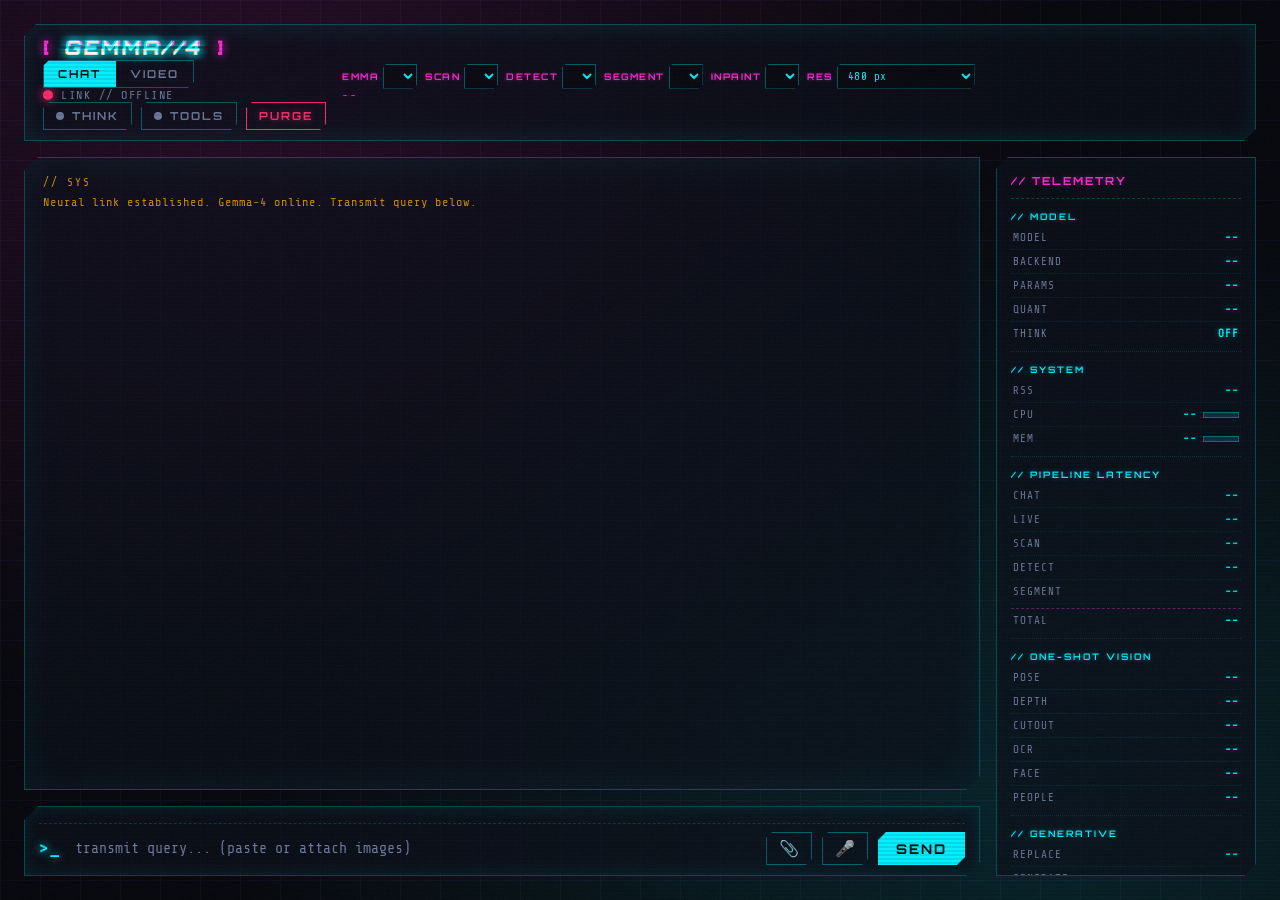
==== static/index.html @ b4056ee1 "Promote MASKS toggle to SEGMENT in the top live-pipelines row Rename MASKS -> SEGMENT (clearer: it r" ====
<!doctype html>
<html lang="en">
  <head>
    <meta charset="utf-8" />
    <meta name="viewport" content="width=device-width,initial-scale=1" />
    <title>GEMMA//4 — NEURAL LINK</title>
    <link rel="preconnect" href="https://fonts.googleapis.com" />
    <link rel="preconnect" href="https://fonts.gstatic.com" crossorigin />
    <link
      href="https://fonts.googleapis.com/css2?family=Share+Tech+Mono&family=Orbitron:wght@500;700;900&display=swap"
      rel="stylesheet"
    />
    <link rel="stylesheet" href="/static/style.css" />
  </head>
  <body>
    <div class="scanlines" aria-hidden="true"></div>
    <div class="noise" aria-hidden="true"></div>

    <main class="frame">
      <header class="bar">
        <div class="bar-line">
          <div class="logo">
            <span class="logo-bracket">[</span>
            <span class="logo-text" data-text="GEMMA//4">GEMMA//4</span>
            <span class="logo-bracket">]</span>
          </div>
          <div class="mode-switch" role="tablist" aria-label="mode">
            <button type="button" class="mode-btn" data-mode="chat" aria-pressed="true">CHAT</button>
            <button type="button" class="mode-btn" data-mode="video" aria-pressed="false">VIDEO</button>
          </div>
          <div class="bar-spacer"></div>
          <div class="status">
            <span class="dot"></span>
            <span id="status-text">LINK // IDLE</span>
          </div>
          <button type="button" id="think-toggle" class="toggle" aria-pressed="false" title="Toggle deep reasoning">
            <span class="toggle-dot"></span><span>THINK</span>
          </button>
          <button type="button" id="tools-toggle" class="toggle" aria-pressed="false" title="Allow Gemma to request shell commands (you approve each one)">
            <span class="toggle-dot"></span><span>TOOLS</span>
          </button>
          <button type="button" id="clear" class="clear" title="Purge / clear feed">PURGE</button>
        </div>
        <div class="bar-line bar-line-selects">
          <div class="model-selects">
            <label class="model-select">
              <span>EMMA</span>
              <select id="select-emma"></select>
            </label>
            <label class="model-select">
              <span>SCAN</span>
              <select id="select-scan"></select>
            </label>
            <label class="model-select">
              <span>DETECT</span>
              <select id="select-detector"></select>
            </label>
            <label class="model-select">
              <span>SEGMENT</span>
              <select id="select-segmenter"></select>
            </label>
            <label class="model-select">
              <span>INPAINT</span>
              <select id="select-inpaint"></select>
            </label>
            <label class="model-select">
              <span>RES</span>
              <select id="select-resolution">
                <option value="320">320 px (fastest)</option>
                <option value="384">384 px</option>
                <option value="480" selected>480 px</option>
                <option value="640">640 px</option>
                <option value="768">768 px (sharp)</option>
              </select>
            </label>
          </div>
          <div class="model" id="model-name">--</div>
        </div>
      </header>

      <section id="log" class="log" aria-live="polite"></section>

      <section id="cam-video-panel" class="cam-video-panel">
        <div class="cam-video-wrap">
          <video id="cam-video" autoplay muted playsinline></video>
          <canvas id="cam-canvas"></canvas>
          <div id="cam-labels" class="cam-labels"></div>
        </div>
      </section>

      <section id="cam-view" class="cam-view">
        <div class="cam-title">// CONTROLS</div>

        <!-- Live per-frame pipelines -->
        <div class="extras-row extras-row-overlays">
          <button type="button" id="cam-live" class="mini-btn toggle-mini" aria-pressed="false" title="Gemma live scene description (appended to the LIVE FEED)">LIVE</button>
          <button type="button" id="track-toggle" class="mini-btn toggle-mini" aria-pressed="false" title="Open-vocab detection from the TRACK input (YOLO-World / Grounding DINO)">TRACK</button>
          <button type="button" id="masks-toggle" class="mini-btn toggle-mini" aria-pressed="false" title="Pixel-perfect masks for TRACK results (slower). Off = bounding boxes only.">SEGMENT</button>
          <button type="button" id="btn-pose" class="mini-btn toggle-mini" aria-pressed="false" title="Live pose skeleton + body fill, stable #ids per person">POSE</button>
          <button type="button" id="btn-face" class="mini-btn toggle-mini" aria-pressed="false" title="Live face mesh + emotion + stable #ids">FACE</button>
          <button type="button" id="btn-people" class="mini-btn toggle-mini" aria-pressed="false" title="Live person outline via MediaPipe Selfie Segmenter (~10ms)">PEOPLE</button>
        </div>

        <!-- One-shot and scan actions -->
        <div class="extras-row">
          <button type="button" id="cam-scan" class="mini-btn" title="Detect objects in current frame with Gemma">SCAN</button>
          <button type="button" id="cam-scan-auto" class="mini-btn toggle-mini" aria-pressed="false" title="Re-scan every N seconds (shares the LIVE interval)">AUTO</button>
          <button type="button" id="btn-depth" class="mini-btn" title="Depth Anything V2 Small — coloured depth map">DEPTH</button>
          <button type="button" id="btn-cutout" class="mini-btn" title="Background removal (U2Net / rembg)">CUTOUT</button>
          <button type="button" id="btn-ocr" class="mini-btn" title="Read text in the frame (EasyOCR)">OCR</button>
        </div>

        <!-- TRACK-specific properties — shown only when TRACK is armed/running -->
        <div class="track-props">
          <div class="cam-title track-props-title">// TRACK SETTINGS</div>
          <div class="track-row">
            <input id="track-input" type="text" placeholder="track: person, cup..." />
          </div>
          <div class="custom-tag-row">
            <input id="custom-tag-input" type="text" placeholder="+ add custom tag (e.g. background)" />
            <button type="button" id="custom-tag-add" class="mini-btn" title="Add custom tag">ADD</button>
          </div>
          <div id="scan-chips" class="scan-chips" hidden></div>
        </div>

        <div class="prompt-row">
          <label for="live-prompt">live prompt</label>
          <textarea id="live-prompt" rows="2" placeholder="Describe the scene in under 15 words."></textarea>
          <button type="button" id="live-prompt-reset" class="tiny-btn" title="Reset to default">↺</button>
        </div>
        <div class="prompt-row">
          <label for="scan-prompt">scan prompt</label>
          <textarea id="scan-prompt" rows="2" placeholder="List up to {max_objects} distinct physical objects..."></textarea>
          <button type="button" id="scan-prompt-reset" class="tiny-btn" title="Reset to default">↺</button>
        </div>
        <div class="replace-row">
          <input id="replace-input" type="text" placeholder='replace selected with... e.g. "a fluffy cat"' />
          <button type="button" id="replace-btn" class="mini-btn" title="Inpaint: replace the masked region with your prompt (SD 1.5 + LCM, ~3-5s)">REPLACE</button>
        </div>
        <div class="replace-row">
          <input id="gen-input" type="text" placeholder='transform whole frame... e.g. "as a cyberpunk painting"' />
          <button type="button" id="gen-btn" class="mini-btn" title="Image-to-image: stylize the full frame with your prompt">GENERATE</button>
        </div>
        <div class="gen-strength-row">
          <label for="gen-strength">strength</label>
          <input id="gen-strength" type="range" min="0.2" max="0.95" step="0.05" value="0.7" />
          <span id="gen-strength-val">0.70</span>
        </div>
        <div class="cam-interval">
          <label for="cam-interval">interval (LIVE + AUTO)</label>
          <input id="cam-interval" type="range" min="2" max="15" step="1" value="4" />
          <span id="cam-interval-val">4s</span>
        </div>
      </section>

      <section id="cam-feed-panel" class="cam-feed-panel">
        <div class="cam-feed-title">// LIVE FEED</div>
        <div id="cam-feed-body" class="cam-feed-body"></div>
      </section>

      <section class="stats" id="stats" aria-label="system stats">
        <div class="stat-group">
          <div class="stat-group-title">// MODEL</div>
          <div class="stat"><span class="k">MODEL</span><span class="v" id="s-model">--</span></div>
          <div class="stat"><span class="k">BACKEND</span><span class="v" id="s-backend">--</span></div>
          <div class="stat"><span class="k">PARAMS</span><span class="v" id="s-params">--</span></div>
          <div class="stat"><span class="k">QUANT</span><span class="v" id="s-quant">--</span></div>
          <div class="stat"><span class="k">THINK</span><span class="v" id="s-think">OFF</span></div>
        </div>
        <div class="stat-group">
          <div class="stat-group-title">// SYSTEM</div>
          <div class="stat"><span class="k">RSS</span><span class="v" id="s-rss">--</span></div>
          <div class="stat"><span class="k">CPU</span>
            <span class="v"><span id="s-cpu">--</span>
              <span class="bar-mini"><i id="s-cpu-bar"></i></span>
            </span>
          </div>
          <div class="stat"><span class="k">MEM</span>
            <span class="v"><span id="s-mem">--</span>
              <span class="bar-mini"><i id="s-mem-bar"></i></span>
            </span>
          </div>
        </div>
        <div class="stat-group">
          <div class="stat-group-title">// PIPELINE LATENCY</div>
          <div class="stat"><span class="k">CHAT</span><span class="v" id="s-last">--</span></div>
          <div class="stat"><span class="k">LIVE</span><span class="v" id="s-live">--</span></div>
          <div class="stat"><span class="k">SCAN</span><span class="v" id="s-scan">--</span></div>
          <div class="stat"><span class="k">DETECT</span><span class="v" id="s-yolo">--</span></div>
          <div class="stat"><span class="k">SEGMENT</span><span class="v" id="s-sam">--</span></div>
          <div class="stat stat-total"><span class="k">TOTAL</span><span class="v" id="s-total">--</span></div>
        </div>
        <div class="stat-group">
          <div class="stat-group-title">// ONE-SHOT VISION</div>
          <div class="stat"><span class="k">POSE</span><span class="v" id="s-op-pose">--</span></div>
          <div class="stat"><span class="k">DEPTH</span><span class="v" id="s-op-depth">--</span></div>
          <div class="stat"><span class="k">CUTOUT</span><span class="v" id="s-op-cutout">--</span></div>
          <div class="stat"><span class="k">OCR</span><span class="v" id="s-op-ocr">--</span></div>
          <div class="stat"><span class="k">FACE</span><span class="v" id="s-op-face">--</span></div>
          <div class="stat"><span class="k">PEOPLE</span><span class="v" id="s-op-people">--</span></div>
        </div>
        <div class="stat-group">
          <div class="stat-group-title">// GENERATIVE</div>
          <div class="stat"><span class="k">REPLACE</span><span class="v" id="s-op-replace">--</span></div>
          <div class="stat"><span class="k">GENERATE</span><span class="v" id="s-op-gen">--</span></div>
        </div>
        <div class="stat-group">
          <div class="stat-group-title">// AUDIO</div>
          <div class="stat"><span class="k">STT</span><span class="v" id="s-op-stt">--</span></div>
          <div class="stat"><span class="k">TTS</span><span class="v" id="s-op-tts">--</span></div>
        </div>
      </section>

      <form id="form" class="composer">
        <div id="attach-strip" class="attach-strip" hidden></div>
        <div class="composer-row">
          <span class="prompt-sigil">&gt;_</span>
          <textarea
            id="input"
            class="input"
            rows="1"
            placeholder="transmit query... (paste or attach images)"
            autocomplete="off"
            spellcheck="false"
          ></textarea>
          <input type="file" id="attach-input" accept="image/*" multiple hidden />
          <button type="button" id="attach-btn" class="icon-btn" title="Attach image">📎</button>
          <button type="button" id="mic-btn" class="icon-btn" title="Hold to record, release to transcribe (Whisper)">🎤</button>
          <button type="submit" id="send" class="send"><span>SEND</span></button>
        </div>
      </form>
    </main>

    <script src="/static/app.js"></script>
  </body>
</html>
---- static/style.css ----
:root {
  --bg: #05060b;
  --bg-grid: #0a0c18;
  --panel: rgba(10, 14, 26, 0.72);
  --panel-edge: rgba(0, 255, 255, 0.25);
  --cyan: #00f0ff;
  --magenta: #ff2bd6;
  --amber: #ffb000;
  --green: #39ff14;
  --text: #d8e6ff;
  --text-dim: #6b7a9a;
  --danger: #ff2b6b;
}

* {
  box-sizing: border-box;
}

html,
body {
  margin: 0;
  padding: 0;
  height: 100%;
  background: var(--bg);
  color: var(--text);
  font-family: "Share Tech Mono", ui-monospace, SFMono-Regular, Menlo, monospace;
  overflow: hidden;
}

body {
  background:
    radial-gradient(ellipse at 20% 10%, rgba(255, 43, 214, 0.12), transparent 55%),
    radial-gradient(ellipse at 80% 90%, rgba(0, 240, 255, 0.12), transparent 55%),
    linear-gradient(var(--bg-grid) 1px, transparent 1px) 0 0 / 40px 40px,
    linear-gradient(90deg, var(--bg-grid) 1px, transparent 1px) 0 0 / 40px 40px,
    var(--bg);
}

.scanlines {
  pointer-events: none;
  position: fixed;
  inset: 0;
  background: repeating-linear-gradient(
    to bottom,
    rgba(0, 0, 0, 0) 0,
    rgba(0, 0, 0, 0) 2px,
    rgba(0, 0, 0, 0.18) 3px,
    rgba(0, 0, 0, 0) 4px
  );
  mix-blend-mode: multiply;
  z-index: 50;
}

.noise {
  pointer-events: none;
  position: fixed;
  inset: 0;
  opacity: 0.05;
  z-index: 49;
  background-image: url("data:image/svg+xml;utf8,<svg xmlns='http://www.w3.org/2000/svg' width='160' height='160'><filter id='n'><feTurbulence type='fractalNoise' baseFrequency='0.9' numOctaves='2' stitchTiles='stitch'/></filter><rect width='100%25' height='100%25' filter='url(%23n)'/></svg>");
}

.frame {
  position: relative;
  height: 100%;
  max-width: 1440px;
  margin: 0 auto;
  padding: 24px;
  display: grid;
  gap: 16px;
  z-index: 1;
}

.bar             { grid-area: bar; }
.log             { grid-area: log; }
.composer        { grid-area: input; }
.stats           { grid-area: stats; }
.cam-video-panel { grid-area: video; }
.cam-view        { grid-area: controls; }
.cam-feed-panel  { grid-area: feed; }

/* ---------- CHAT MODE ---------- */
body.mode-chat .frame {
  grid-template-columns: 1fr 260px;
  grid-template-rows: auto 1fr auto;
  grid-template-areas:
    "bar    bar"
    "log    stats"
    "input  stats";
}
body.mode-chat .cam-video-panel,
body.mode-chat .cam-view,
body.mode-chat .cam-feed-panel { display: none; }

/* ---------- VIDEO MODE ---------- */
body.mode-video .frame {
  grid-template-columns: 300px 1fr 340px;
  grid-template-rows: auto 1fr auto;
  grid-template-areas:
    "bar       bar     bar"
    "controls  video   feed"
    "controls  stats   feed";
}
body.mode-video .log,
body.mode-video .composer { display: none; }
body.mode-video .cam-video-panel {
  padding: 0;
  border: 0;
  background: transparent;
  box-shadow: none;
  clip-path: none;
  min-height: 0;
}
body.mode-video .cam-video-wrap { max-height: 80vh; }
body.mode-video .cam-view {
  overflow-y: auto;
  max-height: calc(100vh - 120px);
}
body.mode-video .stats {
  /* compact telemetry grid — wraps into multiple rows on narrow widths */
  display: grid;
  grid-template-columns: repeat(auto-fit, minmax(110px, 1fr));
  gap: 2px 6px;
  padding: 8px 12px;
  max-height: 30vh;
  overflow-y: auto;
}
body.mode-video .stats::before {
  display: none;
}
body.mode-video .stat {
  padding: 2px 6px;
  border-bottom: 1px dotted rgba(0, 240, 255, 0.08);
  font-size: 10px;
}
body.mode-video .stat .k { font-size: 9px; }
body.mode-video .stat .v { font-size: 11px; }
body.mode-video .bar-mini { width: 24px; }

.bar {
  display: flex;
  flex-wrap: wrap;
  align-items: center;
  gap: 10px 16px;
  padding: 10px 18px;
  background: var(--panel);
  border: 1px solid var(--panel-edge);
  clip-path: polygon(
    12px 0,
    100% 0,
    100% calc(100% - 12px),
    calc(100% - 12px) 100%,
    0 100%,
    0 12px
  );
  box-shadow: 0 0 24px rgba(0, 240, 255, 0.1) inset, 0 0 18px rgba(255, 43, 214, 0.08);
}
.mode-switch { flex-shrink: 0; }
.model-selects { flex: 1 1 auto; min-width: 0; }

.logo {
  font-family: "Orbitron", sans-serif;
  font-weight: 900;
  font-size: 20px;
  letter-spacing: 2px;
}

.logo-bracket {
  color: var(--magenta);
  text-shadow: 0 0 10px var(--magenta);
}

.logo-text {
  position: relative;
  color: var(--cyan);
  text-shadow: 0 0 10px var(--cyan), 0 0 22px rgba(0, 240, 255, 0.35);
  padding: 0 6px;
}

.logo-text::before,
.logo-text::after {
  content: attr(data-text);
  position: absolute;
  inset: 0;
  padding: 0 6px;
  pointer-events: none;
  mix-blend-mode: screen;
}
.logo-text::before {
  color: var(--magenta);
  transform: translate(1.5px, 0);
  clip-path: inset(0 0 55% 0);
  animation: glitch 3.6s infinite steps(1);
}
.logo-text::after {
  color: var(--amber);
  transform: translate(-1.5px, 0);
  clip-path: inset(55% 0 0 0);
  animation: glitch 3.6s infinite steps(1) reverse;
}

@keyframes glitch {
  0%, 92%, 100% {
    transform: translate(0, 0);
    clip-path: inset(0 0 55% 0);
  }
  93% { transform: translate(2px, -1px); }
  94% { transform: translate(-2px, 1px); clip-path: inset(60% 0 0 0); }
  95% { transform: translate(1px, 2px); }
  96% { transform: translate(-1px, -2px); clip-path: inset(0 0 60% 0); }
}

.status {
  margin-left: auto;
  display: flex;
  align-items: center;
  gap: 8px;
  color: var(--text-dim);
  font-size: 12px;
  letter-spacing: 1.5px;
  text-transform: uppercase;
}

.dot {
  width: 10px;
  height: 10px;
  border-radius: 50%;
  background: var(--green);
  box-shadow: 0 0 10px var(--green);
  animation: pulse 1.6s infinite ease-in-out;
}
.status.busy .dot {
  background: var(--amber);
  box-shadow: 0 0 10px var(--amber);
}
.status.err .dot {
  background: var(--danger);
  box-shadow: 0 0 10px var(--danger);
}

@keyframes pulse {
  0%, 100% { opacity: 1; }
  50% { opacity: 0.35; }
}

.model {
  font-size: 11px;
  color: var(--magenta);
  text-shadow: 0 0 6px rgba(255, 43, 214, 0.5);
  letter-spacing: 1.5px;
  text-transform: uppercase;
}

.toggle {
  display: inline-flex;
  align-items: center;
  gap: 8px;
  background: transparent;
  color: var(--text-dim);
  border: 1px solid rgba(0, 240, 255, 0.35);
  padding: 6px 12px;
  font-family: "Orbitron", sans-serif;
  font-size: 11px;
  font-weight: 700;
  letter-spacing: 2px;
  cursor: pointer;
  clip-path: polygon(6px 0, 100% 0, 100% calc(100% - 6px), calc(100% - 6px) 100%, 0 100%, 0 6px);
  transition: all 0.15s;
}
.toggle .toggle-dot {
  width: 8px;
  height: 8px;
  border-radius: 50%;
  background: var(--text-dim);
  box-shadow: 0 0 0 rgba(0, 240, 255, 0);
  transition: all 0.15s;
}
.toggle[aria-pressed="true"] {
  color: var(--cyan);
  border-color: var(--cyan);
  background: rgba(0, 240, 255, 0.1);
  text-shadow: 0 0 8px var(--cyan);
  box-shadow: 0 0 14px rgba(0, 240, 255, 0.35);
}
.toggle[aria-pressed="true"] .toggle-dot {
  background: var(--cyan);
  box-shadow: 0 0 8px var(--cyan);
}
.toggle:active { transform: translateY(1px); }

.thought {
  margin-top: 4px;
  border: 1px dashed rgba(0, 240, 255, 0.3);
  background: rgba(0, 240, 255, 0.04);
  padding: 6px 8px;
  font-size: 12px;
  color: var(--text-dim);
  clip-path: polygon(6px 0, 100% 0, 100% calc(100% - 6px), calc(100% - 6px) 100%, 0 100%, 0 6px);
}

.tool-call {
  margin: 8px 0;
  border: 1px solid rgba(255, 176, 0, 0.5);
  background: rgba(255, 176, 0, 0.06);
  padding: 8px 10px;
  font-size: 12px;
  clip-path: polygon(8px 0, 100% 0, 100% calc(100% - 8px), calc(100% - 8px) 100%, 0 100%, 0 8px);
}
.tool-call-head {
  color: var(--amber);
  font-family: "Orbitron", sans-serif;
  font-weight: 700;
  font-size: 10px;
  letter-spacing: 2px;
  margin-bottom: 4px;
}
.tool-call-cmd {
  display: block;
  font-family: "Share Tech Mono", monospace;
  background: rgba(0, 0, 0, 0.45);
  color: var(--cyan);
  padding: 6px 8px;
  border-left: 2px solid var(--cyan);
  white-space: pre-wrap;
  word-break: break-all;
  margin: 4px 0;
  font-size: 13px;
}
.tool-call-cmd[contenteditable="true"]:focus {
  outline: 1px solid var(--cyan);
  background: rgba(0, 0, 0, 0.7);
}
.tool-call-actions {
  display: flex;
  gap: 6px;
  margin-top: 6px;
}
.tool-call-actions button {
  font-family: "Orbitron", sans-serif;
  font-size: 10px;
  font-weight: 700;
  letter-spacing: 1.5px;
  padding: 5px 12px;
  cursor: pointer;
  border: 1px solid currentColor;
  background: transparent;
  clip-path: polygon(5px 0, 100% 0, 100% calc(100% - 5px), calc(100% - 5px) 100%, 0 100%, 0 5px);
  transition: all 0.12s;
}
.approve-btn { color: var(--green); }
.approve-btn:hover { background: var(--green); color: var(--bg); box-shadow: 0 0 10px rgba(57, 255, 20, 0.5); }
.deny-btn { color: var(--danger); }
.deny-btn:hover { background: var(--danger); color: var(--bg); box-shadow: 0 0 10px rgba(255, 43, 107, 0.5); }
.tool-call-result {
  margin-top: 6px;
  font-family: "Share Tech Mono", monospace;
  background: rgba(0, 0, 0, 0.55);
  padding: 6px 8px;
  max-height: 240px;
  overflow: auto;
  white-space: pre-wrap;
  font-size: 12px;
  color: var(--text);
  border-left: 2px solid var(--green);
}
.tool-call-result.err { border-left-color: var(--danger); }
.tool-call-meta {
  color: var(--text-dim);
  font-size: 10px;
  letter-spacing: 1px;
  margin-top: 4px;
}
.thought summary {
  cursor: pointer;
  color: var(--cyan);
  text-shadow: 0 0 6px rgba(0, 240, 255, 0.4);
  letter-spacing: 2px;
  font-family: "Orbitron", sans-serif;
  font-weight: 700;
  font-size: 10px;
  padding: 2px 0;
  list-style: none;
  user-select: none;
}
.thought summary::before {
  content: "▸ ";
}
.thought[open] summary::before {
  content: "▾ ";
}
.thought .thought-body {
  white-space: pre-wrap;
  word-wrap: break-word;
  line-height: 1.5;
  padding: 6px 2px 2px;
  color: #a9cde8;
}

.clear {
  background: transparent;
  color: var(--danger);
  border: 1px solid var(--danger);
  padding: 6px 12px;
  font-family: "Orbitron", sans-serif;
  font-size: 11px;
  font-weight: 700;
  letter-spacing: 2px;
  cursor: pointer;
  text-shadow: 0 0 6px rgba(255, 43, 107, 0.5);
  clip-path: polygon(6px 0, 100% 0, 100% calc(100% - 6px), calc(100% - 6px) 100%, 0 100%, 0 6px);
  transition: background 0.15s, color 0.15s, box-shadow 0.15s;
}
.clear:hover {
  background: var(--danger);
  color: var(--bg);
  box-shadow: 0 0 14px rgba(255, 43, 107, 0.6);
  text-shadow: none;
}
.clear:active { transform: translateY(1px); }

.log {
  overflow-y: auto;
  padding: 18px;
  background: var(--panel);
  border: 1px solid var(--panel-edge);
  clip-path: polygon(
    14px 0,
    100% 0,
    100% calc(100% - 14px),
    calc(100% - 14px) 100%,
    0 100%,
    0 14px
  );
  box-shadow: 0 0 40px rgba(0, 240, 255, 0.06) inset;
  scrollbar-width: thin;
  scrollbar-color: var(--cyan) transparent;
}

.log::-webkit-scrollbar { width: 8px; }
.log::-webkit-scrollbar-thumb {
  background: linear-gradient(var(--cyan), var(--magenta));
  border-radius: 4px;
}

.msg {
  margin: 0 0 18px;
  animation: fadeIn 0.25s ease-out;
}

@keyframes fadeIn {
  from { opacity: 0; transform: translateY(4px); }
  to { opacity: 1; transform: translateY(0); }
}

.msg .who {
  font-size: 11px;
  letter-spacing: 2px;
  text-transform: uppercase;
  margin-bottom: 4px;
  opacity: 0.85;
}

.msg.user .who { color: var(--cyan); text-shadow: 0 0 6px var(--cyan); }
.msg.bot  .who { color: var(--magenta); text-shadow: 0 0 6px var(--magenta); }
.msg.sys  .who { color: var(--amber); }

.msg .body {
  white-space: pre-wrap;
  word-wrap: break-word;
  line-height: 1.55;
  font-size: 15px;
}

.msg.user .body {
  color: #e9f7ff;
  border-left: 2px solid var(--cyan);
  padding-left: 10px;
}
.msg.bot .body {
  color: #ffe9fa;
  border-left: 2px solid var(--magenta);
  padding-left: 10px;
}
.msg.sys .body {
  color: var(--amber);
  opacity: 0.8;
  font-size: 12px;
  letter-spacing: 1px;
}

.cursor::after {
  content: "▌";
  margin-left: 2px;
  color: var(--magenta);
  animation: blink 0.9s steps(2) infinite;
}
@keyframes blink { 50% { opacity: 0; } }

.stats {
  display: flex;
  flex-direction: column;
  gap: 4px;
  padding: 16px 14px;
  background: var(--panel);
  border: 1px solid var(--panel-edge);
  clip-path: polygon(12px 0, 100% 0, 100% calc(100% - 12px), calc(100% - 12px) 100%, 0 100%, 0 12px);
  font-size: 11px;
  letter-spacing: 1px;
  position: relative;
  overflow: hidden;
}
.stats::before {
  content: "// TELEMETRY";
  display: block;
  color: var(--magenta);
  text-shadow: 0 0 6px rgba(255, 43, 214, 0.4);
  font-family: "Orbitron", sans-serif;
  font-weight: 700;
  font-size: 11px;
  letter-spacing: 2px;
  padding-bottom: 10px;
  border-bottom: 1px dashed rgba(0, 240, 255, 0.25);
  margin-bottom: 6px;
}
.stat-group {
  padding-bottom: 6px;
  border-bottom: 1px dotted rgba(0, 240, 255, 0.15);
  margin-bottom: 6px;
}
.stat-group:last-child { border-bottom: 0; margin-bottom: 0; }
.stat-group-title {
  font-family: "Orbitron", sans-serif;
  font-size: 9px;
  font-weight: 700;
  letter-spacing: 2px;
  color: var(--cyan);
  text-shadow: 0 0 5px rgba(0, 240, 255, 0.35);
  padding: 2px 0 4px;
}
.stat-total {
  border-top: 1px dashed rgba(255, 43, 214, 0.35);
  margin-top: 4px;
  padding-top: 5px !important;
}
.stat-total .k { color: var(--magenta); }
.stat-total .v { color: var(--magenta); text-shadow: 0 0 6px rgba(255, 43, 214, 0.5); }
.stat {
  display: flex;
  justify-content: space-between;
  align-items: center;
  gap: 8px;
  padding: 5px 2px;
  border-bottom: 1px dotted rgba(0, 240, 255, 0.1);
}
.stat:last-child { border-bottom: 0; }
.stat .k {
  color: var(--text-dim);
  text-transform: uppercase;
}
.stat .v {
  color: var(--cyan);
  text-shadow: 0 0 6px rgba(0, 240, 255, 0.4);
  font-weight: 700;
  display: inline-flex;
  gap: 6px;
  align-items: center;
}
.bar-mini {
  width: 36px;
  height: 6px;
  background: rgba(0, 240, 255, 0.15);
  border: 1px solid rgba(0, 240, 255, 0.3);
  position: relative;
  overflow: hidden;
}
.bar-mini i {
  display: block;
  height: 100%;
  width: 0%;
  background: linear-gradient(90deg, var(--cyan), var(--magenta));
  transition: width 0.4s;
}
.meta {
  color: var(--text-dim);
  font-size: 11px;
  letter-spacing: 1px;
  margin-top: 4px;
}
.meta b { color: var(--magenta); font-weight: normal; text-shadow: 0 0 6px rgba(255, 43, 214, 0.4); }

.composer {
  display: flex;
  flex-direction: column;
  gap: 8px;
  padding: 10px 14px;
  background: var(--panel);
  border: 1px solid var(--panel-edge);
  clip-path: polygon(
    14px 0,
    100% 0,
    100% calc(100% - 14px),
    calc(100% - 14px) 100%,
    0 100%,
    0 14px
  );
  box-shadow: 0 0 18px rgba(0, 240, 255, 0.1) inset;
}

.composer-row {
  display: flex;
  align-items: stretch;
  gap: 10px;
}

.attach-strip {
  display: flex;
  flex-wrap: wrap;
  gap: 6px;
  padding: 4px 0 2px;
  border-bottom: 1px dashed rgba(0, 240, 255, 0.2);
}
.attach-strip .chip {
  position: relative;
  width: 56px;
  height: 56px;
  border: 1px solid var(--cyan);
  box-shadow: 0 0 8px rgba(0, 240, 255, 0.4);
  overflow: hidden;
  clip-path: polygon(6px 0, 100% 0, 100% calc(100% - 6px), calc(100% - 6px) 100%, 0 100%, 0 6px);
}
.attach-strip .chip img { width: 100%; height: 100%; object-fit: cover; }
.attach-strip .chip .x {
  position: absolute;
  top: 2px; right: 2px;
  background: rgba(5, 6, 11, 0.85);
  color: var(--danger);
  font-size: 10px;
  padding: 1px 4px;
  cursor: pointer;
  border: 1px solid var(--danger);
}

.icon-btn {
  background: transparent;
  color: var(--cyan);
  border: 1px solid rgba(0, 240, 255, 0.35);
  padding: 0 12px;
  font-size: 16px;
  cursor: pointer;
  clip-path: polygon(6px 0, 100% 0, 100% calc(100% - 6px), calc(100% - 6px) 100%, 0 100%, 0 6px);
  transition: all 0.15s;
}
.icon-btn:hover { background: rgba(0, 240, 255, 0.12); box-shadow: 0 0 10px rgba(0, 240, 255, 0.35); }

.msg .body img.inline-img {
  display: block;
  max-width: 240px;
  max-height: 240px;
  margin: 6px 0;
  border: 1px solid rgba(0, 240, 255, 0.3);
  box-shadow: 0 0 10px rgba(0, 240, 255, 0.2);
  clip-path: polygon(6px 0, 100% 0, 100% calc(100% - 6px), calc(100% - 6px) 100%, 0 100%, 0 6px);
}

.cam-view,
.cam-feed-panel,
.cam-video-panel {
  display: flex;
  flex-direction: column;
  gap: 8px;
  padding: 12px 14px;
  background: var(--panel);
  border: 1px solid var(--panel-edge);
  clip-path: polygon(12px 0, 100% 0, 100% calc(100% - 12px), calc(100% - 12px) 100%, 0 100%, 0 12px);
  font-size: 11px;
  letter-spacing: 1px;
  min-height: 0;
}
.cam-title {
  color: var(--magenta);
  text-shadow: 0 0 6px rgba(255, 43, 214, 0.4);
  font-family: "Orbitron", sans-serif;
  font-weight: 700;
  letter-spacing: 2px;
  padding-bottom: 6px;
  border-bottom: 1px dashed rgba(0, 240, 255, 0.25);
}
.cam-video-wrap {
  position: relative;
  width: 100%;
  aspect-ratio: 16 / 9;
  border: 1px solid var(--cyan);
  box-shadow: 0 0 14px rgba(0, 240, 255, 0.25) inset;
  clip-path: polygon(6px 0, 100% 0, 100% calc(100% - 6px), calc(100% - 6px) 100%, 0 100%, 0 6px);
  overflow: hidden;
  background: #000;
}
#cam-video {
  width: 100%;
  height: 100%;
  object-fit: contain;
  background: #000;
}
#cam-canvas {
  position: absolute;
  left: 0;
  top: 0;
  pointer-events: none;
}
.cam-labels {
  position: absolute;
  left: 0;
  top: 0;
  pointer-events: none;
}
.cam-labels .label {
  position: absolute;
  background: rgba(5, 6, 11, 0.72);
  color: var(--cyan);
  border: 1px solid var(--cyan);
  padding: 1px 6px;
  font-size: 10px;
  font-family: "Orbitron", sans-serif;
  letter-spacing: 1.5px;
  text-shadow: 0 0 6px var(--cyan);
  white-space: nowrap;
}
.cam-controls { display: flex; gap: 6px; }
.mini-btn {
  flex: 1;
  background: transparent;
  color: var(--cyan);
  border: 1px solid var(--cyan);
  padding: 6px 8px;
  font-family: "Orbitron", sans-serif;
  font-size: 10px;
  font-weight: 700;
  letter-spacing: 2px;
  cursor: pointer;
  clip-path: polygon(6px 0, 100% 0, 100% calc(100% - 6px), calc(100% - 6px) 100%, 0 100%, 0 6px);
  transition: all 0.15s;
}
.mini-btn:hover { background: rgba(0, 240, 255, 0.15); }
.mini-btn.flash { animation: miniFlash 0.3s ease-out; }
@keyframes miniFlash {
  0%   { background: rgba(255, 43, 214, 0.5); }
  100% { background: transparent; }
}
.toggle-mini[aria-pressed="true"] {
  background: var(--magenta);
  color: var(--bg);
  border-color: var(--magenta);
  box-shadow: 0 0 12px rgba(255, 43, 214, 0.55);
}
.scan-row { display: flex; gap: 6px; }
.scan-chips {
  display: flex;
  flex-wrap: wrap;
  gap: 4px;
  padding-top: 4px;
}
.chip-btn {
  background: transparent;
  color: var(--text-dim);
  border: 1px solid rgba(0, 240, 255, 0.35);
  padding: 3px 8px;
  font-family: inherit;
  font-size: 10px;
  letter-spacing: 1px;
  text-transform: uppercase;
  cursor: pointer;
  clip-path: polygon(4px 0, 100% 0, 100% calc(100% - 4px), calc(100% - 4px) 100%, 0 100%, 0 4px);
  transition: all 0.12s;
}
.chip-btn:hover { border-color: var(--cyan); color: var(--cyan); }
.chip-btn[aria-pressed="true"] {
  background: var(--cyan);
  color: var(--bg);
  border-color: var(--cyan);
  box-shadow: 0 0 8px rgba(0, 240, 255, 0.5);
}
.chip-btn.custom {
  border-color: var(--magenta);
  color: var(--magenta);
}
.chip-btn.custom[aria-pressed="true"] {
  background: var(--magenta);
  border-color: var(--magenta);
  color: var(--bg);
  box-shadow: 0 0 10px rgba(255, 43, 214, 0.5);
}
.chip-btn .x {
  margin-left: 6px;
  color: inherit;
  opacity: 0.65;
  font-weight: 900;
}
.chip-btn .x:hover { opacity: 1; }

.replace-row {
  display: flex;
  gap: 6px;
  margin-top: 4px;
}
.replace-row input {
  flex: 1;
  background: rgba(0, 0, 0, 0.3);
  color: var(--text);
  border: 1px solid rgba(255, 176, 0, 0.45);
  padding: 4px 8px;
  font: inherit;
  font-size: 11px;
  outline: none;
  clip-path: polygon(4px 0, 100% 0, 100% calc(100% - 4px), calc(100% - 4px) 100%, 0 100%, 0 4px);
}
.replace-row input::placeholder { color: var(--text-dim); }
.replace-row input:focus { border-color: var(--amber); box-shadow: 0 0 8px rgba(255, 176, 0, 0.35); }
#replace-btn {
  border-color: var(--amber);
  color: var(--amber);
}
#replace-btn:hover { background: rgba(255, 176, 0, 0.15); box-shadow: 0 0 10px rgba(255, 176, 0, 0.4); }
#replace-btn:disabled { opacity: 0.5; cursor: wait; }

#gen-btn {
  border-color: var(--green);
  color: var(--green);
}
#gen-btn:hover { background: rgba(57, 255, 20, 0.15); box-shadow: 0 0 10px rgba(57, 255, 20, 0.4); }
#gen-btn:disabled { opacity: 0.5; cursor: wait; }

.gen-strength-row {
  display: flex;
  align-items: center;
  gap: 6px;
  color: var(--text-dim);
  font-size: 10px;
  text-transform: uppercase;
  letter-spacing: 1.5px;
}
.gen-strength-row input[type="range"] { flex: 1; accent-color: var(--green); }
.gen-strength-row span { color: var(--green); min-width: 32px; text-align: right; }

.extras-row {
  display: flex;
  gap: 6px;
}
.extras-row .mini-btn {
  border-color: var(--amber);
  color: var(--amber);
}
.extras-row .mini-btn:hover { background: rgba(255, 176, 0, 0.15); box-shadow: 0 0 10px rgba(255, 176, 0, 0.4); }

.inpaint-result {
  margin-top: 8px;
  border: 1px solid var(--amber);
  background: rgba(255, 176, 0, 0.05);
  padding: 8px;
  clip-path: polygon(8px 0, 100% 0, 100% calc(100% - 8px), calc(100% - 8px) 100%, 0 100%, 0 8px);
}
.inpaint-result img { width: 100%; display: block; }
.inpaint-result .head {
  color: var(--amber);
  font-family: "Orbitron", sans-serif;
  font-size: 10px;
  letter-spacing: 2px;
  padding-bottom: 4px;
  display: flex;
  justify-content: space-between;
  align-items: center;
}
.inpaint-result .head button {
  background: transparent;
  color: var(--danger);
  border: 1px solid var(--danger);
  font-family: "Orbitron", sans-serif;
  font-size: 9px;
  padding: 2px 8px;
  cursor: pointer;
  clip-path: polygon(3px 0, 100% 0, 100% calc(100% - 3px), calc(100% - 3px) 100%, 0 100%, 0 3px);
}

.custom-tag-row {
  display: flex;
  gap: 6px;
  margin-top: 4px;
}
.custom-tag-row input {
  flex: 1;
  background: rgba(0, 0, 0, 0.3);
  color: var(--text);
  border: 1px solid rgba(255, 43, 214, 0.35);
  padding: 4px 8px;
  font: inherit;
  font-size: 11px;
  outline: none;
  clip-path: polygon(4px 0, 100% 0, 100% calc(100% - 4px), calc(100% - 4px) 100%, 0 100%, 0 4px);
}
.custom-tag-row input::placeholder { color: var(--text-dim); }
.custom-tag-row input:focus { border-color: var(--magenta); box-shadow: 0 0 8px rgba(255, 43, 214, 0.3); }

.track-row {
  display: flex;
  gap: 6px;
}
.track-row input {
  flex: 1;
  background: rgba(0, 0, 0, 0.3);
  color: var(--text);
  border: 1px solid rgba(0, 240, 255, 0.35);
  padding: 4px 8px;
  font-family: inherit;
  font-size: 11px;
  outline: none;
  clip-path: polygon(4px 0, 100% 0, 100% calc(100% - 4px), calc(100% - 4px) 100%, 0 100%, 0 4px);
}
.track-row input::placeholder { color: var(--text-dim); }
.track-row input:focus { border-color: var(--cyan); box-shadow: 0 0 8px rgba(0, 240, 255, 0.3); }

.prompt-row {
  display: grid;
  grid-template-columns: auto 1fr auto;
  gap: 6px;
  align-items: start;
}
.prompt-row label {
  color: var(--text-dim);
  font-size: 10px;
  letter-spacing: 1.5px;
  text-transform: uppercase;
  padding-top: 6px;
}
.prompt-row textarea {
  background: rgba(0, 0, 0, 0.3);
  color: var(--text);
  border: 1px solid rgba(0, 240, 255, 0.35);
  padding: 8px 10px;
  font-family: inherit;
  font-size: 12px;
  line-height: 1.5;
  min-height: 128px;
  outline: none;
  resize: vertical;
  clip-path: polygon(4px 0, 100% 0, 100% calc(100% - 4px), calc(100% - 4px) 100%, 0 100%, 0 4px);
}
.prompt-row textarea::placeholder { color: var(--text-dim); }
.prompt-row textarea:focus { border-color: var(--cyan); box-shadow: 0 0 8px rgba(0, 240, 255, 0.3); }
.tiny-btn {
  background: transparent;
  color: var(--text-dim);
  border: 1px solid rgba(0, 240, 255, 0.3);
  padding: 0 8px;
  font-size: 14px;
  cursor: pointer;
  clip-path: polygon(3px 0, 100% 0, 100% calc(100% - 3px), calc(100% - 3px) 100%, 0 100%, 0 3px);
  align-self: stretch;
}
.tiny-btn:hover { color: var(--cyan); border-color: var(--cyan); }

.cam-interval {
  display: flex;
  align-items: center;
  gap: 6px;
  color: var(--text-dim);
  font-size: 10px;
  text-transform: uppercase;
  letter-spacing: 1.5px;
}
.cam-interval input[type="range"] { flex: 1; accent-color: var(--cyan); }
.cam-interval span { color: var(--cyan); min-width: 26px; text-align: right; }
.cam-feed-title {
  color: var(--magenta);
  text-shadow: 0 0 6px rgba(255, 43, 214, 0.4);
  font-family: "Orbitron", sans-serif;
  font-size: 12px;
  font-weight: 700;
  letter-spacing: 2px;
  padding-bottom: 6px;
  border-bottom: 1px dashed rgba(255, 43, 214, 0.3);
}
.cam-feed-body {
  flex: 1;
  overflow-y: auto;
  font-size: 13px;
  line-height: 1.55;
  color: #d9ecff;
  padding: 4px 0;
  display: flex;
  flex-direction: column;
  gap: 6px;
}
.feed-line {
  padding: 6px 8px;
  border-left: 2px solid var(--cyan);
  background: rgba(0, 240, 255, 0.04);
  animation: feedIn 0.25s ease-out;
}
.feed-line.feed-scan { border-left-color: var(--magenta); background: rgba(255, 43, 214, 0.05); }
.feed-line.feed-err  { border-left-color: var(--danger); color: var(--danger); }
.feed-line .ts {
  color: var(--text-dim);
  font-size: 10px;
  letter-spacing: 1px;
  display: block;
  margin-bottom: 2px;
}
.feed-line.feed-scan::before {
  content: "[SCAN] ";
  color: var(--magenta);
  font-family: "Orbitron", sans-serif;
  font-size: 10px;
  letter-spacing: 1.5px;
}
@keyframes feedIn {
  from { opacity: 0; transform: translateX(6px); }
  to   { opacity: 1; transform: translateX(0); }
}

/* mode switcher (segmented control) */
.mode-switch {
  display: inline-flex;
  border: 1px solid rgba(0, 240, 255, 0.35);
  clip-path: polygon(6px 0, 100% 0, 100% calc(100% - 6px), calc(100% - 6px) 100%, 0 100%, 0 6px);
  overflow: hidden;
}
.mode-btn {
  background: transparent;
  color: var(--text-dim);
  border: 0;
  border-right: 1px solid rgba(0, 240, 255, 0.25);
  padding: 6px 14px;
  font-family: "Orbitron", sans-serif;
  font-size: 11px;
  font-weight: 700;
  letter-spacing: 2px;
  cursor: pointer;
  transition: all 0.15s;
}
.mode-btn:last-child { border-right: 0; }
.mode-btn:hover { color: var(--cyan); }
.mode-btn[aria-pressed="true"] {
  background: var(--cyan);
  color: var(--bg);
  text-shadow: none;
}

.model-selects {
  display: flex;
  gap: 8px;
  align-items: center;
  flex-wrap: wrap;
}
.model-select {
  display: inline-flex;
  align-items: center;
  gap: 4px;
  font-family: "Orbitron", sans-serif;
  font-size: 9px;
  font-weight: 700;
  letter-spacing: 1.5px;
  color: var(--text-dim);
}
.model-select span {
  color: var(--magenta);
  text-shadow: 0 0 4px rgba(255, 43, 214, 0.35);
}
.model-select select {
  background: rgba(0, 0, 0, 0.35);
  color: var(--cyan);
  border: 1px solid rgba(0, 240, 255, 0.35);
  padding: 4px 6px;
  font-family: "Share Tech Mono", ui-monospace, monospace;
  font-size: 11px;
  letter-spacing: 0.5px;
  outline: none;
  cursor: pointer;
  clip-path: polygon(4px 0, 100% 0, 100% calc(100% - 4px), calc(100% - 4px) 100%, 0 100%, 0 4px);
  max-width: 160px;
}
.model-select select:focus {
  border-color: var(--cyan);
  box-shadow: 0 0 6px rgba(0, 240, 255, 0.3);
}
.model-select select:disabled {
  opacity: 0.5;
  cursor: wait;
}


.prompt-sigil {
  align-self: center;
  color: var(--cyan);
  text-shadow: 0 0 8px var(--cyan);
  font-weight: 700;
  letter-spacing: 2px;
}

.input {
  flex: 1;
  resize: none;
  background: transparent;
  border: 0;
  outline: 0;
  color: var(--text);
  font: inherit;
  font-size: 15px;
  padding: 8px 4px;
  min-height: 24px;
  max-height: 180px;
}
.input::placeholder { color: var(--text-dim); }

.send {
  padding: 0 18px;
  color: var(--bg);
  background: var(--cyan);
  border: 0;
  font-family: "Orbitron", sans-serif;
  font-weight: 700;
  letter-spacing: 2px;
  cursor: pointer;
  clip-path: polygon(8px 0, 100% 0, 100% calc(100% - 8px), calc(100% - 8px) 100%, 0 100%, 0 8px);
  transition: background 0.15s, box-shadow 0.15s, transform 0.05s;
  box-shadow: 0 0 14px rgba(0, 240, 255, 0.5);
}
.send:hover { background: var(--magenta); box-shadow: 0 0 20px rgba(255, 43, 214, 0.65); }
.send:active { transform: translateY(1px); }
.send:disabled {
  background: #1a2233;
  color: var(--text-dim);
  cursor: not-allowed;
  box-shadow: none;
}

@media (max-width: 820px) {
  .frame {
    grid-template-columns: 1fr;
    grid-template-areas:
      "bar"
      "log"
      "stats"
      "input";
  }
  .stats { max-height: 140px; overflow-y: auto; }
}

@media (max-width: 640px) {
  .frame { padding: 12px; }
  .logo { font-size: 16px; }
  .model { display: none; }
}
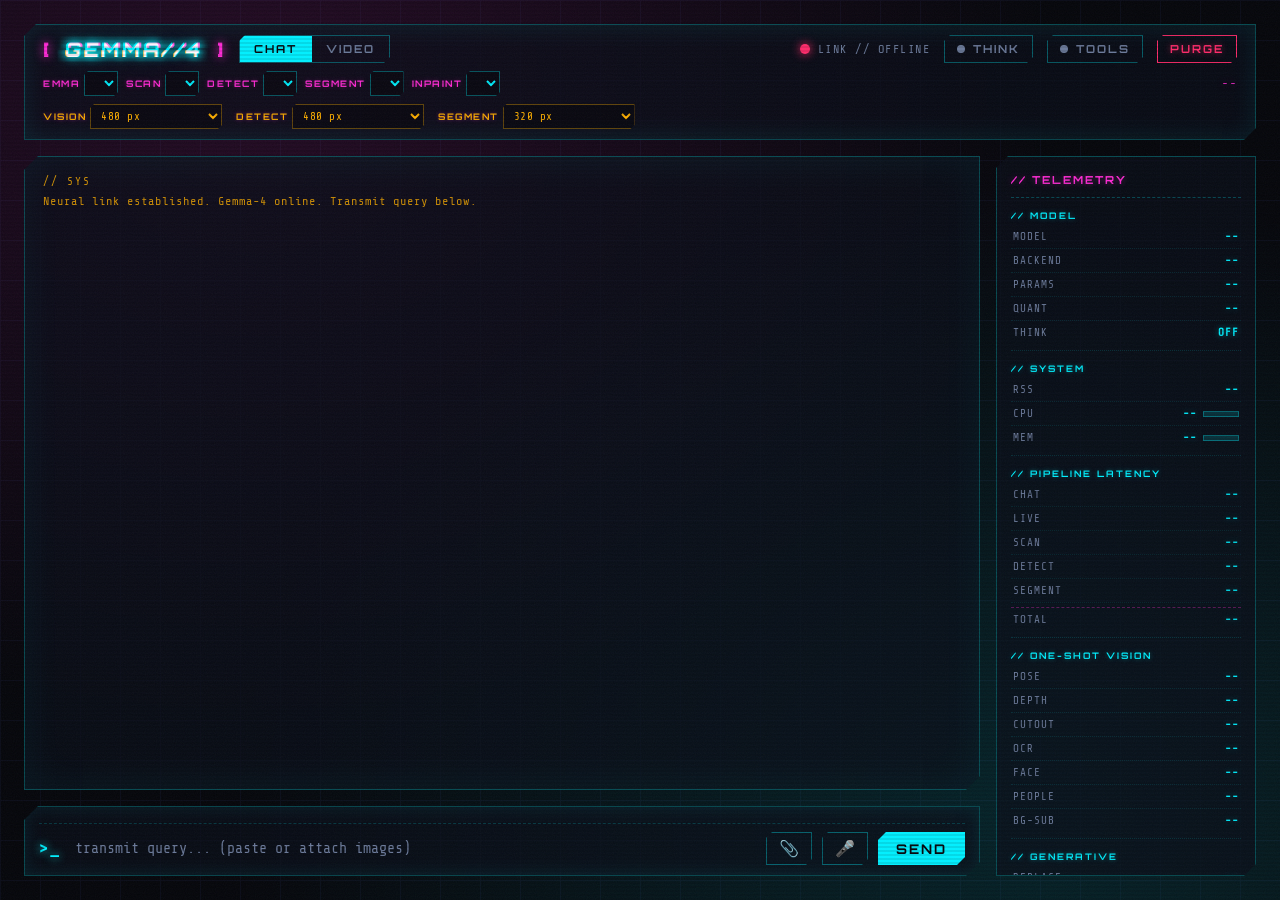
==== commit 77cf2a8f: "Split input resolution into three independent pipelines (VISION/DETECT/SEGMENT) New row in the heade" ====
--- a/static/index.html
+++ b/static/index.html
@@ -63,18 +63,22 @@
               <span>INPAINT</span>
               <select id="select-inpaint"></select>
             </label>
-            <label class="model-select">
-              <span>RES</span>
-              <select id="select-resolution">
-                <option value="320">320 px (fastest)</option>
-                <option value="384">384 px</option>
-                <option value="480" selected>480 px</option>
-                <option value="640">640 px</option>
-                <option value="768">768 px (sharp)</option>
-              </select>
-            </label>
           </div>
           <div class="model" id="model-name">--</div>
+        </div>
+        <div class="bar-line bar-line-res">
+          <label class="model-select">
+            <span>VISION</span>
+            <select id="res-vision" data-res="vision"></select>
+          </label>
+          <label class="model-select">
+            <span>DETECT</span>
+            <select id="res-detect" data-res="detect"></select>
+          </label>
+          <label class="model-select">
+            <span>SEGMENT</span>
+            <select id="res-segment" data-res="segment"></select>
+          </label>
         </div>
       </header>
 
@@ -99,6 +103,7 @@
           <button type="button" id="btn-pose" class="mini-btn toggle-mini" aria-pressed="false" title="Live pose skeleton + body fill, stable #ids per person">POSE</button>
           <button type="button" id="btn-face" class="mini-btn toggle-mini" aria-pressed="false" title="Live face mesh + emotion + stable #ids">FACE</button>
           <button type="button" id="btn-people" class="mini-btn toggle-mini" aria-pressed="false" title="Live person outline via MediaPipe Selfie Segmenter (~10ms)">PEOPLE</button>
+          <button type="button" id="btn-bgsub" class="mini-btn toggle-mini" aria-pressed="false" title="OpenCV MOG2 background subtraction (~5ms). Keep the camera still; it learns the background over ~30 frames then highlights whatever moves.">BG-SUB</button>
         </div>
 
         <!-- One-shot and scan actions -->
@@ -198,6 +203,7 @@
           <div class="stat"><span class="k">OCR</span><span class="v" id="s-op-ocr">--</span></div>
           <div class="stat"><span class="k">FACE</span><span class="v" id="s-op-face">--</span></div>
           <div class="stat"><span class="k">PEOPLE</span><span class="v" id="s-op-people">--</span></div>
+          <div class="stat"><span class="k">BG-SUB</span><span class="v" id="s-op-bgsub">--</span></div>
         </div>
         <div class="stat-group">
           <div class="stat-group-title">// GENERATIVE</div>
--- a/static/style.css
+++ b/static/style.css
@@ -139,9 +139,8 @@
 
 .bar {
   display: flex;
-  flex-wrap: wrap;
-  align-items: center;
-  gap: 10px 16px;
+  flex-direction: column;
+  gap: 8px;
   padding: 10px 18px;
   background: var(--panel);
   border: 1px solid var(--panel-edge);
@@ -157,6 +156,19 @@
 }
 .mode-switch { flex-shrink: 0; }
 .model-selects { flex: 1 1 auto; min-width: 0; }
+
+.bar-line {
+  display: flex;
+  flex-wrap: wrap;
+  align-items: center;
+  gap: 10px 14px;
+}
+.bar-spacer { flex: 1 1 auto; }  /* pushes status/toggles to the right on line 1 */
+.bar-line-selects .model { margin-left: auto; }
+.bar-line-res .model-select span { color: var(--amber); }
+.bar-line-res .model-select select { border-color: rgba(255, 176, 0, 0.35); color: var(--amber); }
+
+.status { margin-left: 0; }  /* override old margin-left:auto now that spacer does the job */
 
 .logo {
   font-family: "Orbitron", sans-serif;
@@ -651,6 +663,30 @@
   transition: all 0.15s;
 }
 .icon-btn:hover { background: rgba(0, 240, 255, 0.12); box-shadow: 0 0 10px rgba(0, 240, 255, 0.35); }
+.icon-btn.recording {
+  background: var(--danger);
+  color: var(--bg);
+  box-shadow: 0 0 14px rgba(255, 43, 107, 0.8);
+  animation: recPulse 0.9s infinite ease-in-out;
+}
+@keyframes recPulse {
+  0%, 100% { opacity: 1; }
+  50% { opacity: 0.6; }
+}
+.speak-btn {
+  background: transparent;
+  color: var(--green);
+  border: 1px solid var(--green);
+  padding: 2px 8px;
+  font-family: "Orbitron", sans-serif;
+  font-size: 9px;
+  letter-spacing: 1.5px;
+  cursor: pointer;
+  clip-path: polygon(3px 0, 100% 0, 100% calc(100% - 3px), calc(100% - 3px) 100%, 0 100%, 0 3px);
+  margin-left: 8px;
+}
+.speak-btn:hover { background: rgba(57, 255, 20, 0.15); }
+.speak-btn.playing { color: var(--magenta); border-color: var(--magenta); }
 
 .msg .body img.inline-img {
   display: block;
@@ -740,8 +776,20 @@
   clip-path: polygon(6px 0, 100% 0, 100% calc(100% - 6px), calc(100% - 6px) 100%, 0 100%, 0 6px);
   transition: all 0.15s;
 }
-.mini-btn:hover { background: rgba(0, 240, 255, 0.15); }
+.mini-btn:hover:not([aria-pressed="true"]) { background: rgba(0, 240, 255, 0.15); }
+.toggle-mini[aria-pressed="true"]:hover { filter: brightness(1.15); }
 .mini-btn.flash { animation: miniFlash 0.3s ease-out; }
+.mini-btn.busy {
+  background: var(--magenta);
+  color: var(--bg);
+  border-color: var(--magenta);
+  box-shadow: 0 0 12px rgba(255, 43, 214, 0.55);
+  animation: busyPulse 1.1s ease-in-out infinite;
+}
+@keyframes busyPulse {
+  0%, 100% { box-shadow: 0 0 12px rgba(255, 43, 214, 0.5); }
+  50%      { box-shadow: 0 0 20px rgba(255, 43, 214, 0.9); }
+}
 @keyframes miniFlash {
   0%   { background: rgba(255, 43, 214, 0.5); }
   100% { background: transparent; }
@@ -844,12 +892,39 @@
 .extras-row {
   display: flex;
   gap: 6px;
+  flex-wrap: wrap;
 }
 .extras-row .mini-btn {
   border-color: var(--amber);
   color: var(--amber);
 }
-.extras-row .mini-btn:hover { background: rgba(255, 176, 0, 0.15); box-shadow: 0 0 10px rgba(255, 176, 0, 0.4); }
+.extras-row .mini-btn:hover:not([aria-pressed="true"]) { background: rgba(255, 176, 0, 0.15); box-shadow: 0 0 10px rgba(255, 176, 0, 0.4); }
+/* Live-overlay row sits at the top of the controls pane — use the cyan
+   accent so it reads as "pipelines" rather than "one-shot actions". */
+.extras-row-overlays .mini-btn {
+  border-color: var(--cyan);
+  color: var(--cyan);
+}
+.extras-row-overlays .mini-btn:hover:not([aria-pressed="true"]) { background: rgba(0, 240, 255, 0.15); box-shadow: 0 0 10px rgba(0, 240, 255, 0.35); }
+
+/* Track-specific settings block — hidden until TRACK is armed */
+.track-props {
+  display: none;
+  flex-direction: column;
+  gap: 6px;
+  padding: 8px 10px;
+  border: 1px dashed rgba(0, 240, 255, 0.3);
+  background: rgba(0, 240, 255, 0.04);
+  clip-path: polygon(8px 0, 100% 0, 100% calc(100% - 8px), calc(100% - 8px) 100%, 0 100%, 0 8px);
+}
+body.track-armed .track-props { display: flex; }
+.track-props-title {
+  color: var(--cyan) !important;
+  text-shadow: 0 0 4px rgba(0, 240, 255, 0.35);
+  border-bottom-color: rgba(0, 240, 255, 0.25) !important;
+  padding-bottom: 4px !important;
+  margin-bottom: 2px;
+}
 
 .inpaint-result {
   margin-top: 8px;
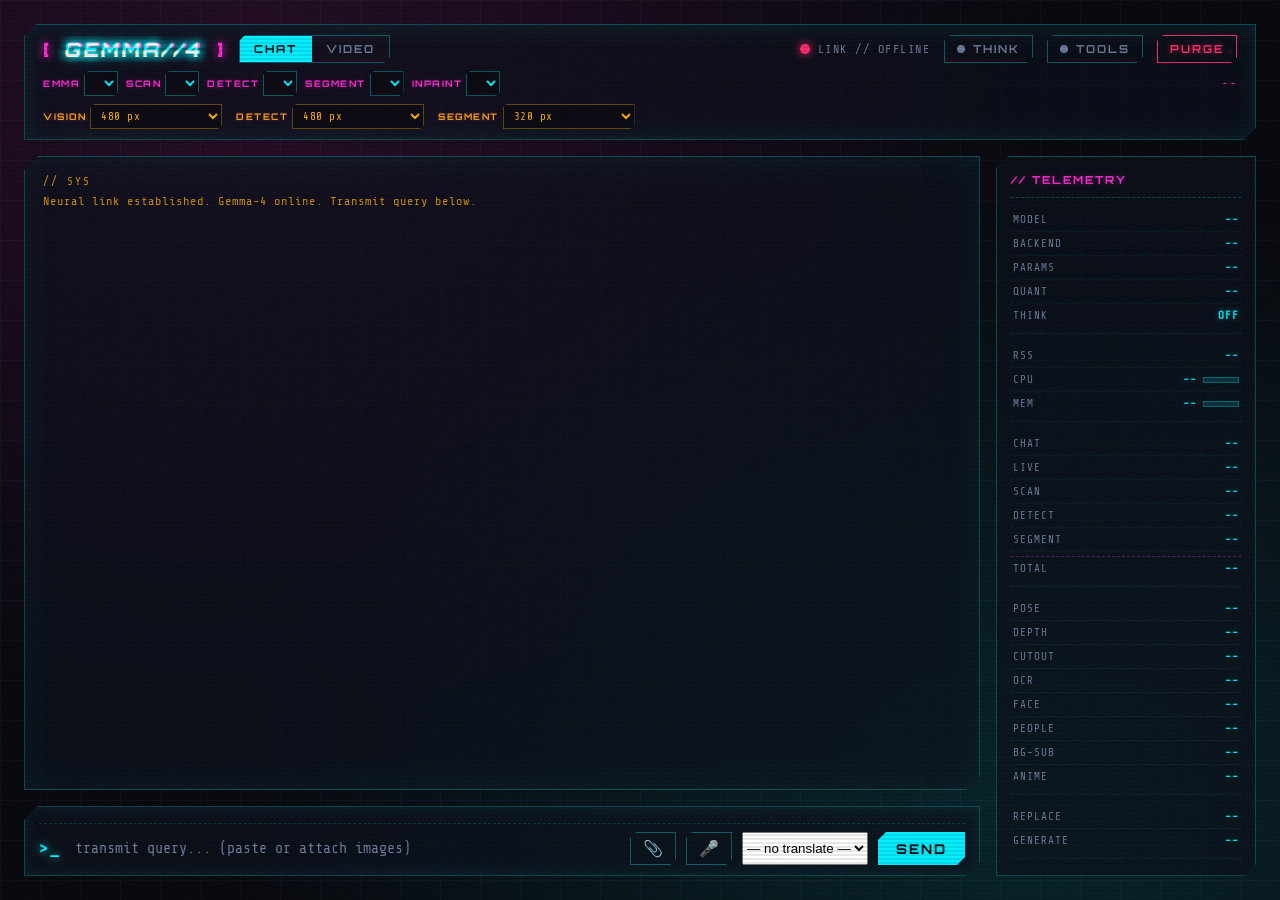
==== commit e14fd4a3: "Phase E: AVATAR cartoon face that mirrors head pose + mouth openness New cyan AVATAR toggle. When on" ====
--- a/static/index.html
+++ b/static/index.html
@@ -69,15 +69,48 @@
         <div class="bar-line bar-line-res">
           <label class="model-select">
             <span>VISION</span>
-            <select id="res-vision" data-res="vision"></select>
+            <select id="res-vision" data-res="vision">
+              <option value="160">160 px (potato)</option>
+              <option value="192">192 px</option>
+              <option value="224">224 px</option>
+              <option value="256">256 px</option>
+              <option value="288">288 px</option>
+              <option value="320">320 px</option>
+              <option value="384">384 px</option>
+              <option value="480" selected>480 px</option>
+              <option value="640">640 px</option>
+              <option value="768">768 px (sharp)</option>
+            </select>
           </label>
           <label class="model-select">
             <span>DETECT</span>
-            <select id="res-detect" data-res="detect"></select>
+            <select id="res-detect" data-res="detect">
+              <option value="160">160 px (potato)</option>
+              <option value="192">192 px</option>
+              <option value="224">224 px</option>
+              <option value="256">256 px</option>
+              <option value="288">288 px</option>
+              <option value="320">320 px</option>
+              <option value="384">384 px</option>
+              <option value="480" selected>480 px</option>
+              <option value="640">640 px</option>
+              <option value="768">768 px (sharp)</option>
+            </select>
           </label>
           <label class="model-select">
             <span>SEGMENT</span>
-            <select id="res-segment" data-res="segment"></select>
+            <select id="res-segment" data-res="segment">
+              <option value="160">160 px (potato)</option>
+              <option value="192">192 px</option>
+              <option value="224">224 px</option>
+              <option value="256">256 px</option>
+              <option value="288">288 px</option>
+              <option value="320" selected>320 px</option>
+              <option value="384">384 px</option>
+              <option value="480">480 px</option>
+              <option value="640">640 px</option>
+              <option value="768">768 px (sharp)</option>
+            </select>
           </label>
         </div>
       </header>
@@ -104,6 +137,8 @@
           <button type="button" id="btn-face" class="mini-btn toggle-mini" aria-pressed="false" title="Live face mesh + emotion + stable #ids">FACE</button>
           <button type="button" id="btn-people" class="mini-btn toggle-mini" aria-pressed="false" title="Live person outline via MediaPipe Selfie Segmenter (~10ms)">PEOPLE</button>
           <button type="button" id="btn-bgsub" class="mini-btn toggle-mini" aria-pressed="false" title="OpenCV MOG2 background subtraction (~5ms). Keep the camera still; it learns the background over ~30 frames then highlights whatever moves.">BG-SUB</button>
+          <button type="button" id="btn-anime" class="mini-btn toggle-mini" aria-pressed="false" title="AnimeGANv2 live stylization filter (~110ms on MPS)">ANIME</button>
+          <button type="button" id="btn-avatar" class="mini-btn toggle-mini" aria-pressed="false" title="Lightweight cartoon avatar that mirrors head pose + mouth openness (requires FACE)">AVATAR</button>
         </div>
 
         <!-- One-shot and scan actions -->
@@ -165,7 +200,6 @@
 
       <section class="stats" id="stats" aria-label="system stats">
         <div class="stat-group">
-          <div class="stat-group-title">// MODEL</div>
           <div class="stat"><span class="k">MODEL</span><span class="v" id="s-model">--</span></div>
           <div class="stat"><span class="k">BACKEND</span><span class="v" id="s-backend">--</span></div>
           <div class="stat"><span class="k">PARAMS</span><span class="v" id="s-params">--</span></div>
@@ -173,7 +207,6 @@
           <div class="stat"><span class="k">THINK</span><span class="v" id="s-think">OFF</span></div>
         </div>
         <div class="stat-group">
-          <div class="stat-group-title">// SYSTEM</div>
           <div class="stat"><span class="k">RSS</span><span class="v" id="s-rss">--</span></div>
           <div class="stat"><span class="k">CPU</span>
             <span class="v"><span id="s-cpu">--</span>
@@ -187,7 +220,6 @@
           </div>
         </div>
         <div class="stat-group">
-          <div class="stat-group-title">// PIPELINE LATENCY</div>
           <div class="stat"><span class="k">CHAT</span><span class="v" id="s-last">--</span></div>
           <div class="stat"><span class="k">LIVE</span><span class="v" id="s-live">--</span></div>
           <div class="stat"><span class="k">SCAN</span><span class="v" id="s-scan">--</span></div>
@@ -196,7 +228,6 @@
           <div class="stat stat-total"><span class="k">TOTAL</span><span class="v" id="s-total">--</span></div>
         </div>
         <div class="stat-group">
-          <div class="stat-group-title">// ONE-SHOT VISION</div>
           <div class="stat"><span class="k">POSE</span><span class="v" id="s-op-pose">--</span></div>
           <div class="stat"><span class="k">DEPTH</span><span class="v" id="s-op-depth">--</span></div>
           <div class="stat"><span class="k">CUTOUT</span><span class="v" id="s-op-cutout">--</span></div>
@@ -204,14 +235,13 @@
           <div class="stat"><span class="k">FACE</span><span class="v" id="s-op-face">--</span></div>
           <div class="stat"><span class="k">PEOPLE</span><span class="v" id="s-op-people">--</span></div>
           <div class="stat"><span class="k">BG-SUB</span><span class="v" id="s-op-bgsub">--</span></div>
-        </div>
-        <div class="stat-group">
-          <div class="stat-group-title">// GENERATIVE</div>
+          <div class="stat"><span class="k">ANIME</span><span class="v" id="s-op-anime">--</span></div>
+        </div>
+        <div class="stat-group">
           <div class="stat"><span class="k">REPLACE</span><span class="v" id="s-op-replace">--</span></div>
           <div class="stat"><span class="k">GENERATE</span><span class="v" id="s-op-gen">--</span></div>
         </div>
         <div class="stat-group">
-          <div class="stat-group-title">// AUDIO</div>
           <div class="stat"><span class="k">STT</span><span class="v" id="s-op-stt">--</span></div>
           <div class="stat"><span class="k">TTS</span><span class="v" id="s-op-tts">--</span></div>
         </div>
@@ -232,6 +262,21 @@
           <input type="file" id="attach-input" accept="image/*" multiple hidden />
           <button type="button" id="attach-btn" class="icon-btn" title="Attach image">📎</button>
           <button type="button" id="mic-btn" class="icon-btn" title="Hold to record, release to transcribe (Whisper)">🎤</button>
+          <select id="translate-lang" class="translate-lang" title="Target language for TRANSLATE">
+            <option value="">— no translate —</option>
+            <option value="Spanish">ES Spanish</option>
+            <option value="French">FR French</option>
+            <option value="German">DE German</option>
+            <option value="Italian">IT Italian</option>
+            <option value="Portuguese">PT Portuguese</option>
+            <option value="Dutch">NL Dutch</option>
+            <option value="Japanese">JP Japanese</option>
+            <option value="Korean">KR Korean</option>
+            <option value="Chinese">CN Chinese</option>
+            <option value="Russian">RU Russian</option>
+            <option value="Arabic">AR Arabic</option>
+            <option value="Hindi">HI Hindi</option>
+          </select>
           <button type="submit" id="send" class="send"><span>SEND</span></button>
         </div>
       </form>
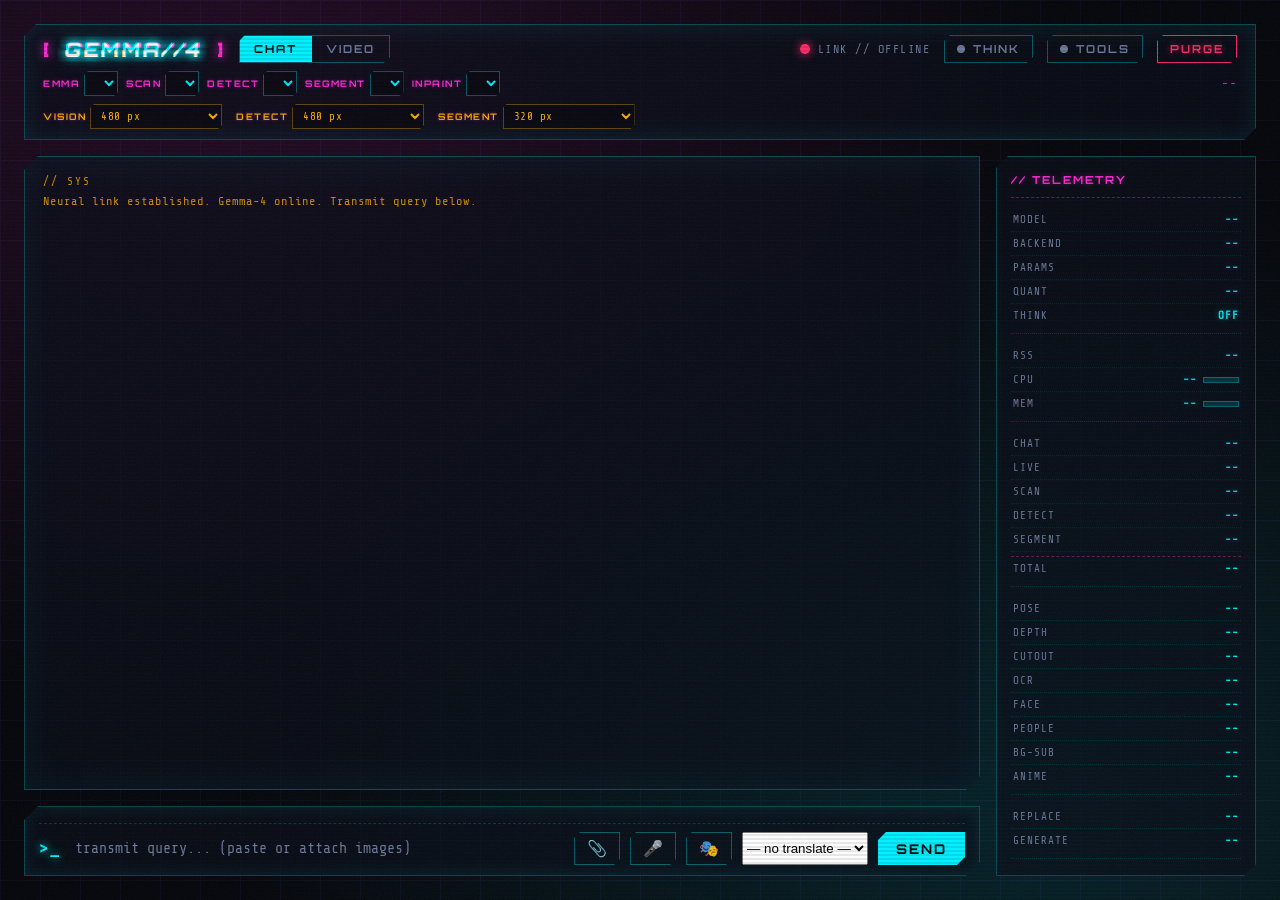
==== commit 1051d4c9: "CUBE toggle + centre 3D head-pose cube around the head - The pose cube was anchored above the face b" ====
--- a/static/index.html
+++ b/static/index.html
@@ -135,6 +135,7 @@
           <button type="button" id="masks-toggle" class="mini-btn toggle-mini" aria-pressed="false" title="Pixel-perfect masks for TRACK results (slower). Off = bounding boxes only.">SEGMENT</button>
           <button type="button" id="btn-pose" class="mini-btn toggle-mini" aria-pressed="false" title="Live pose skeleton + body fill, stable #ids per person">POSE</button>
           <button type="button" id="btn-face" class="mini-btn toggle-mini" aria-pressed="false" title="Live face mesh + emotion + stable #ids">FACE</button>
+          <button type="button" id="btn-cube" class="mini-btn toggle-mini" aria-pressed="false" title="3D orientation cube around the head (requires FACE)">CUBE</button>
           <button type="button" id="btn-people" class="mini-btn toggle-mini" aria-pressed="false" title="Live person outline via MediaPipe Selfie Segmenter (~10ms)">PEOPLE</button>
           <button type="button" id="btn-bgsub" class="mini-btn toggle-mini" aria-pressed="false" title="OpenCV MOG2 background subtraction (~5ms). Keep the camera still; it learns the background over ~30 frames then highlights whatever moves.">BG-SUB</button>
           <button type="button" id="btn-anime" class="mini-btn toggle-mini" aria-pressed="false" title="AnimeGANv2 live stylization filter (~110ms on MPS)">ANIME</button>
@@ -262,6 +263,7 @@
           <input type="file" id="attach-input" accept="image/*" multiple hidden />
           <button type="button" id="attach-btn" class="icon-btn" title="Attach image">📎</button>
           <button type="button" id="mic-btn" class="icon-btn" title="Hold to record, release to transcribe (Whisper)">🎤</button>
+          <button type="button" id="clone-btn" class="icon-btn" title="Hold to record 8-15s of your voice; SPEAK will then use that cloned voice via F5-TTS">🎭</button>
           <select id="translate-lang" class="translate-lang" title="Target language for TRANSLATE">
             <option value="">— no translate —</option>
             <option value="Spanish">ES Spanish</option>
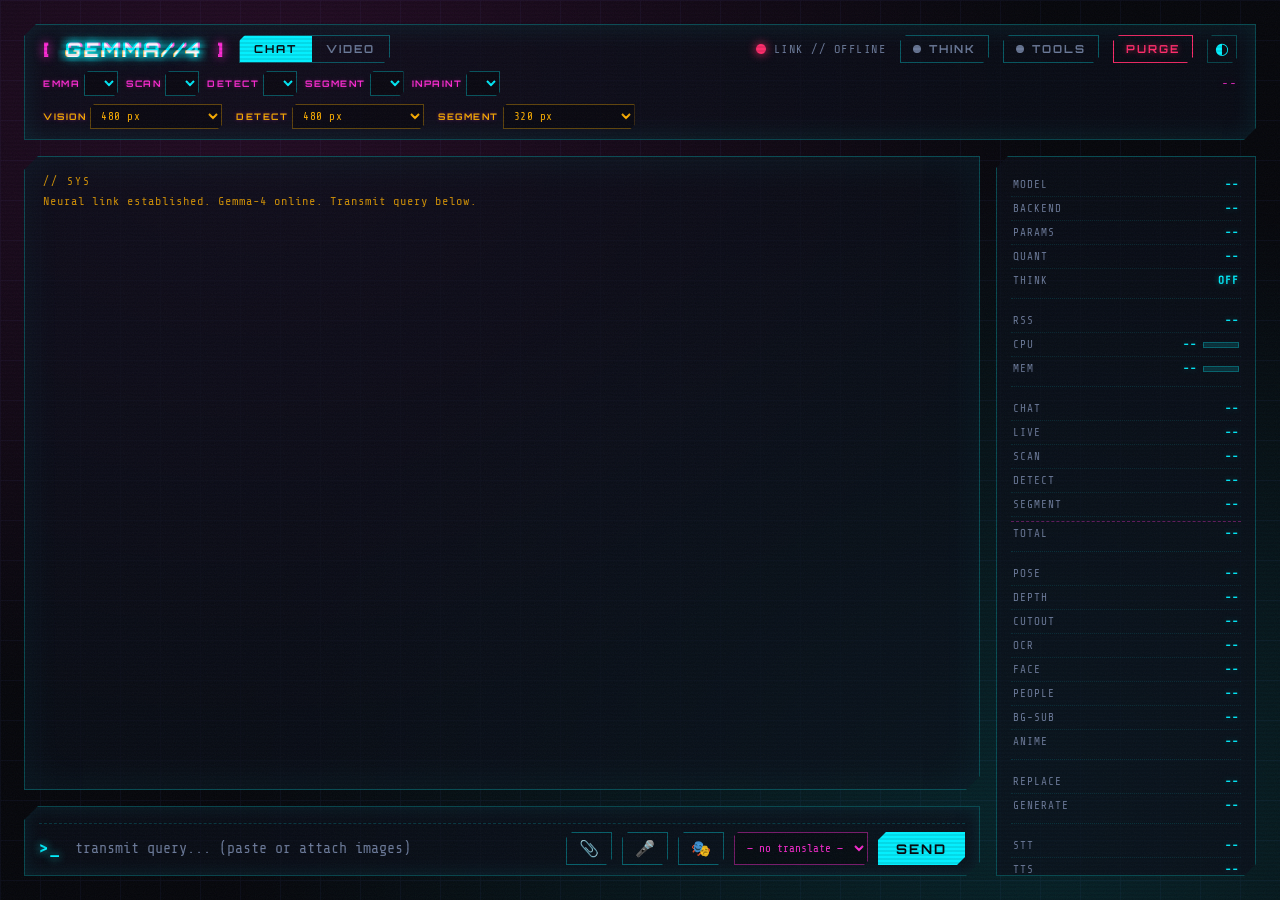
==== commit 94af4c9b: "Add theme switcher: 4 new themes (light, dark, ice, matrix) New theme button next to PURGE cycles th" ====
--- a/static/index.html
+++ b/static/index.html
@@ -11,6 +11,13 @@
       rel="stylesheet"
     />
     <link rel="stylesheet" href="/static/style.css" />
+    <script>
+      // Apply saved theme before CSS paints to avoid a flash.
+      (function () {
+        var t = localStorage.getItem("gemma4.theme");
+        if (t && t !== "cyberpunk") document.documentElement.classList.add("theme-" + t);
+      })();
+    </script>
   </head>
   <body>
     <div class="scanlines" aria-hidden="true"></div>
@@ -40,6 +47,7 @@
             <span class="toggle-dot"></span><span>TOOLS</span>
           </button>
           <button type="button" id="clear" class="clear" title="Purge / clear feed">PURGE</button>
+          <button type="button" id="theme-btn" class="theme-btn" title="Cycle theme">◐</button>
         </div>
         <div class="bar-line bar-line-selects">
           <div class="model-selects">
@@ -262,7 +270,7 @@
           ></textarea>
           <input type="file" id="attach-input" accept="image/*" multiple hidden />
           <button type="button" id="attach-btn" class="icon-btn" title="Attach image">📎</button>
-          <button type="button" id="mic-btn" class="icon-btn" title="Hold to record, release to transcribe (Whisper)">🎤</button>
+          <button type="button" id="mic-btn" class="icon-btn" title="Click to record, click again to stop and transcribe (Whisper)">🎤</button>
           <button type="button" id="clone-btn" class="icon-btn" title="Hold to record 8-15s of your voice; SPEAK will then use that cloned voice via F5-TTS">🎭</button>
           <select id="translate-lang" class="translate-lang" title="Target language for TRANSLATE">
             <option value="">— no translate —</option>
--- a/static/style.css
+++ b/static/style.css
@@ -10,6 +10,86 @@
   --text: #d8e6ff;
   --text-dim: #6b7a9a;
   --danger: #ff2b6b;
+  --glow-a: rgba(255, 43, 214, 0.12);
+  --glow-b: rgba(0, 240, 255, 0.12);
+  --scanline-alpha: 0.18;
+  --noise-alpha: 0.05;
+}
+
+/* ---- Theme: LIGHT (clean paper / slate accents) ---- */
+html.theme-light {
+  --bg: #f2f4f9;
+  --bg-grid: #e2e6ef;
+  --panel: rgba(255, 255, 255, 0.82);
+  --panel-edge: rgba(60, 80, 140, 0.22);
+  --cyan: #0077aa;
+  --magenta: #c8168a;
+  --amber: #b06a00;
+  --green: #1e8a3a;
+  --text: #17202a;
+  --text-dim: #6a7a90;
+  --danger: #c7264b;
+  --glow-a: rgba(200, 22, 138, 0.07);
+  --glow-b: rgba(0, 119, 170, 0.07);
+  --scanline-alpha: 0;
+  --noise-alpha: 0;
+}
+
+/* ---- Theme: DARK (neutral, no neon) ---- */
+html.theme-dark {
+  --bg: #111418;
+  --bg-grid: #1a1e24;
+  --panel: rgba(26, 30, 36, 0.85);
+  --panel-edge: rgba(200, 210, 225, 0.15);
+  --cyan: #7ec7d8;
+  --magenta: #d79bd1;
+  --amber: #e0b268;
+  --green: #9ad19a;
+  --text: #d7dde5;
+  --text-dim: #8a94a4;
+  --danger: #e06a7a;
+  --glow-a: rgba(215, 155, 209, 0.05);
+  --glow-b: rgba(126, 199, 216, 0.05);
+  --scanline-alpha: 0.06;
+  --noise-alpha: 0.02;
+}
+
+/* ---- Theme: ICE (slick ice blue) ---- */
+html.theme-ice {
+  --bg: #0b1a24;
+  --bg-grid: #112a3a;
+  --panel: rgba(18, 40, 58, 0.72);
+  --panel-edge: rgba(160, 220, 255, 0.28);
+  --cyan: #9fe6ff;
+  --magenta: #6fd6ff;
+  --amber: #c4eaff;
+  --green: #a4f4d8;
+  --text: #e4f4ff;
+  --text-dim: #8ab0c8;
+  --danger: #ff9fc0;
+  --glow-a: rgba(159, 230, 255, 0.14);
+  --glow-b: rgba(120, 200, 255, 0.10);
+  --scanline-alpha: 0.10;
+  --noise-alpha: 0.03;
+}
+
+/* ---- Theme: MATRIX (green phosphor terminal) ---- */
+html.theme-matrix {
+  --bg: #000806;
+  --bg-grid: #031a10;
+  --panel: rgba(5, 20, 14, 0.78);
+  --panel-edge: rgba(80, 255, 140, 0.30);
+  --cyan: #39ff88;
+  --magenta: #b7ff39;
+  --amber: #eaff8c;
+  --green: #39ff14;
+  --text: #baffbe;
+  --text-dim: #5f9a6a;
+  --danger: #ff6a6a;
+  --glow-a: rgba(57, 255, 20, 0.10);
+  --glow-b: rgba(57, 255, 136, 0.08);
+  --scanline-alpha: 0.25;
+  --noise-alpha: 0.06;
 }
 
 * {
@@ -29,8 +109,8 @@
 
 body {
   background:
-    radial-gradient(ellipse at 20% 10%, rgba(255, 43, 214, 0.12), transparent 55%),
-    radial-gradient(ellipse at 80% 90%, rgba(0, 240, 255, 0.12), transparent 55%),
+    radial-gradient(ellipse at 20% 10%, var(--glow-a), transparent 55%),
+    radial-gradient(ellipse at 80% 90%, var(--glow-b), transparent 55%),
     linear-gradient(var(--bg-grid) 1px, transparent 1px) 0 0 / 40px 40px,
     linear-gradient(90deg, var(--bg-grid) 1px, transparent 1px) 0 0 / 40px 40px,
     var(--bg);
@@ -44,7 +124,7 @@
     to bottom,
     rgba(0, 0, 0, 0) 0,
     rgba(0, 0, 0, 0) 2px,
-    rgba(0, 0, 0, 0.18) 3px,
+    rgba(0, 0, 0, var(--scanline-alpha)) 3px,
     rgba(0, 0, 0, 0) 4px
   );
   mix-blend-mode: multiply;
@@ -55,7 +135,7 @@
   pointer-events: none;
   position: fixed;
   inset: 0;
-  opacity: 0.05;
+  opacity: var(--noise-alpha);
   z-index: 49;
   background-image: url("data:image/svg+xml;utf8,<svg xmlns='http://www.w3.org/2000/svg' width='160' height='160'><filter id='n'><feTurbulence type='fractalNoise' baseFrequency='0.9' numOctaves='2' stitchTiles='stitch'/></filter><rect width='100%25' height='100%25' filter='url(%23n)'/></svg>");
 }
@@ -429,6 +509,29 @@
   text-shadow: none;
 }
 .clear:active { transform: translateY(1px); }
+
+.theme-btn {
+  background: transparent;
+  color: var(--cyan);
+  border: 1px solid var(--panel-edge);
+  width: 30px;
+  height: 28px;
+  padding: 0;
+  font-size: 16px;
+  line-height: 1;
+  cursor: pointer;
+  clip-path: polygon(5px 0, 100% 0, 100% calc(100% - 5px), calc(100% - 5px) 100%, 0 100%, 0 5px);
+  transition: background 0.15s, color 0.15s, box-shadow 0.15s;
+  display: inline-flex;
+  align-items: center;
+  justify-content: center;
+}
+.theme-btn:hover {
+  background: var(--panel);
+  box-shadow: 0 0 10px var(--glow-b);
+  color: var(--text);
+}
+.theme-btn:active { transform: translateY(1px); }
 
 .log {
   overflow-y: auto;
@@ -521,34 +624,14 @@
   position: relative;
   overflow: hidden;
 }
-.stats::before {
-  content: "// TELEMETRY";
-  display: block;
-  color: var(--magenta);
-  text-shadow: 0 0 6px rgba(255, 43, 214, 0.4);
-  font-family: "Orbitron", sans-serif;
-  font-weight: 700;
-  font-size: 11px;
-  letter-spacing: 2px;
-  padding-bottom: 10px;
-  border-bottom: 1px dashed rgba(0, 240, 255, 0.25);
-  margin-bottom: 6px;
-}
+.stats::before { display: none; }
 .stat-group {
   padding-bottom: 6px;
   border-bottom: 1px dotted rgba(0, 240, 255, 0.15);
   margin-bottom: 6px;
 }
 .stat-group:last-child { border-bottom: 0; margin-bottom: 0; }
-.stat-group-title {
-  font-family: "Orbitron", sans-serif;
-  font-size: 9px;
-  font-weight: 700;
-  letter-spacing: 2px;
-  color: var(--cyan);
-  text-shadow: 0 0 5px rgba(0, 240, 255, 0.35);
-  padding: 2px 0 4px;
-}
+.stat-group-title { display: none; }
 .stat-total {
   border-top: 1px dashed rgba(255, 43, 214, 0.35);
   margin-top: 4px;
@@ -663,11 +746,29 @@
   transition: all 0.15s;
 }
 .icon-btn:hover { background: rgba(0, 240, 255, 0.12); box-shadow: 0 0 10px rgba(0, 240, 255, 0.35); }
+.translate-lang {
+  background: rgba(0, 0, 0, 0.35);
+  color: var(--magenta);
+  border: 1px solid rgba(255, 43, 214, 0.45);
+  padding: 4px 8px;
+  font-family: "Share Tech Mono", monospace;
+  font-size: 11px;
+  outline: none;
+  cursor: pointer;
+  clip-path: polygon(4px 0, 100% 0, 100% calc(100% - 4px), calc(100% - 4px) 100%, 0 100%, 0 4px);
+}
+.translate-lang:focus { border-color: var(--magenta); box-shadow: 0 0 6px rgba(255, 43, 214, 0.35); }
 .icon-btn.recording {
   background: var(--danger);
   color: var(--bg);
   box-shadow: 0 0 14px rgba(255, 43, 107, 0.8);
   animation: recPulse 0.9s infinite ease-in-out;
+}
+.icon-btn.active {
+  background: var(--green);
+  color: var(--bg);
+  border-color: var(--green);
+  box-shadow: 0 0 12px rgba(57, 255, 20, 0.6);
 }
 @keyframes recPulse {
   0%, 100% { opacity: 1; }
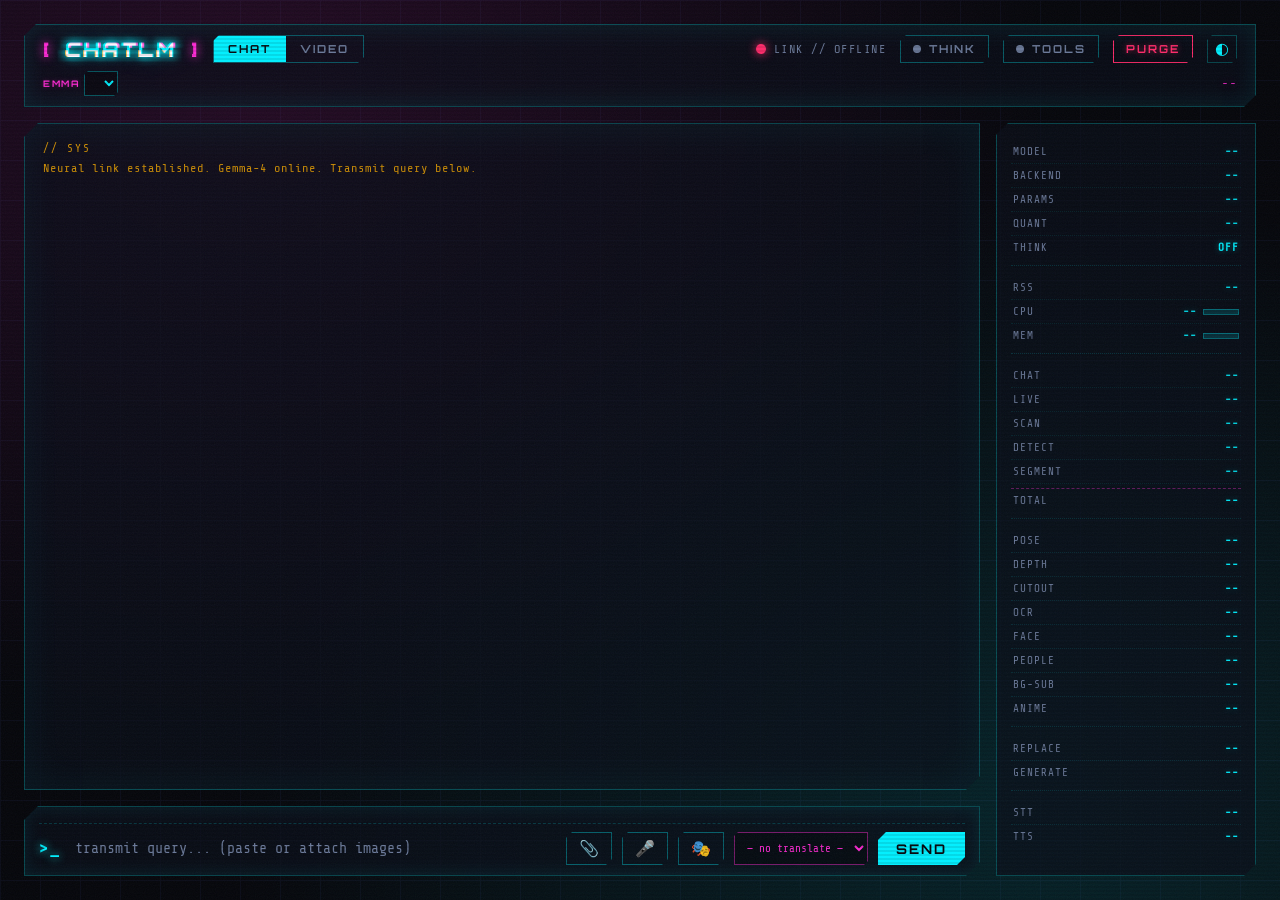
==== commit 049402e0: "Rename app from GEMMA//4 to CHATLM - HTML title, logo text, bot label - All logger names (chatlm, ch" ====
--- a/static/index.html
+++ b/static/index.html
@@ -3,7 +3,7 @@
   <head>
     <meta charset="utf-8" />
     <meta name="viewport" content="width=device-width,initial-scale=1" />
-    <title>GEMMA//4 — NEURAL LINK</title>
+    <title>CHATLM — NEURAL LINK</title>
     <link rel="preconnect" href="https://fonts.googleapis.com" />
     <link rel="preconnect" href="https://fonts.gstatic.com" crossorigin />
     <link
@@ -12,9 +12,23 @@
     />
     <link rel="stylesheet" href="/static/style.css" />
     <script>
-      // Apply saved theme before CSS paints to avoid a flash.
+      // One-time migration of legacy "gemma4.*" localStorage keys to "chatlm.*",
+      // then apply saved theme before CSS paints to avoid a flash.
       (function () {
-        var t = localStorage.getItem("gemma4.theme");
+        try {
+          for (var i = 0; i < localStorage.length; i++) {
+            var k = localStorage.key(i);
+            if (k && k.indexOf("gemma4.") === 0) {
+              var nk = "chatlm." + k.slice(7);
+              if (localStorage.getItem(nk) === null) {
+                localStorage.setItem(nk, localStorage.getItem(k));
+              }
+              localStorage.removeItem(k);
+              i--;
+            }
+          }
+        } catch (_) {}
+        var t = localStorage.getItem("chatlm.theme");
         if (t && t !== "cyberpunk") document.documentElement.classList.add("theme-" + t);
       })();
     </script>
@@ -28,7 +42,7 @@
         <div class="bar-line">
           <div class="logo">
             <span class="logo-bracket">[</span>
-            <span class="logo-text" data-text="GEMMA//4">GEMMA//4</span>
+            <span class="logo-text" data-text="CHATLM">CHATLM</span>
             <span class="logo-bracket">]</span>
           </div>
           <div class="mode-switch" role="tablist" aria-label="mode">
--- a/static/style.css
+++ b/static/style.css
@@ -172,6 +172,11 @@
 body.mode-chat .cam-view,
 body.mode-chat .cam-feed-panel { display: none; }
 
+/* In chat mode, vision/detect/segment/inpaint are irrelevant —
+   keep only EMMA (the chat model) and hide the resolution row. */
+body.mode-chat .bar-line-res { display: none; }
+body.mode-chat .model-selects > .model-select:not(:first-child) { display: none; }
+
 /* ---------- VIDEO MODE ---------- */
 body.mode-video .frame {
   grid-template-columns: 300px 1fr 340px;
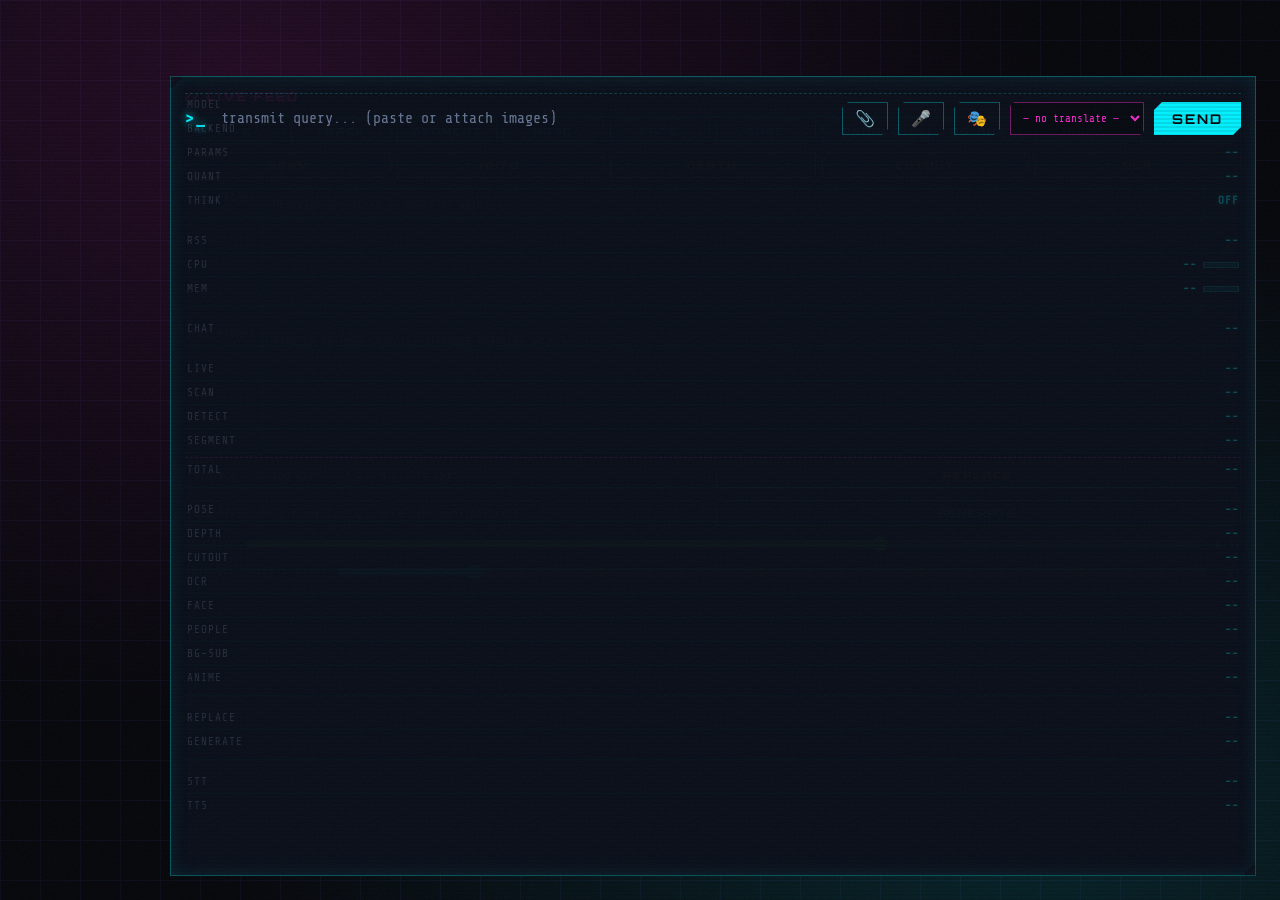
==== commit 7f48dbe7: "feat: Llama Guard 3 safety classifier + HTML chat-preview iframe + Qwen3.6 + talkie dispatch UI / ch" ====
--- a/static/index.html
+++ b/static/index.html
@@ -60,6 +60,9 @@
           <button type="button" id="tools-toggle" class="toggle" aria-pressed="false" title="Allow Gemma to request shell commands (you approve each one)">
             <span class="toggle-dot"></span><span>TOOLS</span>
           </button>
+          <button type="button" id="guard-toggle" class="toggle" aria-pressed="false" title="Llama Guard 3 — input/output safety classifier (Bedrock-style guardrails). Off = no extra memory used.">
+            <span class="toggle-dot"></span><span>GUARD</span>
+          </button>
           <button type="button" id="clear" class="clear" title="Purge / clear feed">PURGE</button>
           <button type="button" id="theme-btn" class="theme-btn" title="Cycle theme">◐</button>
         </div>
@@ -85,8 +88,22 @@
               <span>INPAINT</span>
               <select id="select-inpaint"></select>
             </label>
+            <label class="model-select">
+              <span>PAINT</span>
+              <select id="select-txt2img" title="Text-to-image generator (used by /image and the generate_image tool)"></select>
+            </label>
+            <label class="auto-approve" id="auto-approve-wrap" title="Skip the APPROVE/DENY card and run tool calls immediately. Only takes effect when TOOLS is on.">
+              <input type="checkbox" id="auto-approve">
+              <span>AUTO-APPROVE</span>
+            </label>
+            <button type="button" id="mem-purge" class="mem-purge" title="Force-evict every model resident in Ollama and our process. Free unified memory before a heavy task.">PURGE MEM</button>
           </div>
           <div class="model" id="model-name">--</div>
+          <div class="bar-stats" aria-label="system telemetry">
+            <span class="bar-stat" title="CPU %"><span class="k">CPU</span><b id="s-cpu-inline">--</b></span>
+            <span class="bar-stat" title="Memory used / total"><span class="k">MEM</span><b id="s-mem-inline">--</b></span>
+            <span class="bar-stat" title="Ollama RSS"><span class="k">RSS</span><b id="s-rss-inline">--</b></span>
+          </div>
         </div>
         <div class="bar-line bar-line-res">
           <label class="model-select">
@@ -137,6 +154,38 @@
         </div>
       </header>
 
+      <aside id="sessions-pane" class="sessions-pane" aria-label="chat sessions">
+        <div class="sessions-head">
+          <span class="sessions-title">// SESSIONS</span>
+          <button type="button" id="session-new" class="session-new" title="Start a fresh chat (Ctrl+N)">+ NEW</button>
+        </div>
+        <ul id="sessions-list" class="sessions-list"></ul>
+
+        <div class="sessions-head mcp-head">
+          <span class="sessions-title">// MCP SERVERS</span>
+          <button type="button" id="mcp-add-toggle" class="session-new" title="Connect a Model Context Protocol server (adds its tools to the LLM)">+ ADD</button>
+        </div>
+        <ul id="mcp-list" class="sessions-list mcp-list"></ul>
+      </aside>
+
+      <dialog id="mcp-add-dialog" class="mcp-dialog">
+        <form id="mcp-add-form" method="dialog" class="mcp-add-form">
+          <div class="mcp-dialog-head">// CONNECT MCP SERVER</div>
+          <label class="mcp-field">
+            <span>NAME</span>
+            <input id="mcp-add-name" type="text" placeholder="e.g. sunnycars" required maxlength="60" autocomplete="off">
+          </label>
+          <label class="mcp-field">
+            <span>URL</span>
+            <input id="mcp-add-url" type="url" placeholder="https://…" required maxlength="500" autocomplete="off">
+          </label>
+          <div class="mcp-add-actions">
+            <button type="submit" class="session-new">CONNECT</button>
+            <button type="button" id="mcp-add-cancel" class="session-new mcp-cancel">CANCEL</button>
+          </div>
+        </form>
+      </dialog>
+
       <section id="log" class="log" aria-live="polite"></section>
 
       <section id="cam-video-panel" class="cam-video-panel">
@@ -244,13 +293,15 @@
         </div>
         <div class="stat-group">
           <div class="stat"><span class="k">CHAT</span><span class="v" id="s-last">--</span></div>
+        </div>
+        <div class="stat-group video-only">
           <div class="stat"><span class="k">LIVE</span><span class="v" id="s-live">--</span></div>
           <div class="stat"><span class="k">SCAN</span><span class="v" id="s-scan">--</span></div>
           <div class="stat"><span class="k">DETECT</span><span class="v" id="s-yolo">--</span></div>
           <div class="stat"><span class="k">SEGMENT</span><span class="v" id="s-sam">--</span></div>
           <div class="stat stat-total"><span class="k">TOTAL</span><span class="v" id="s-total">--</span></div>
         </div>
-        <div class="stat-group">
+        <div class="stat-group video-only">
           <div class="stat"><span class="k">POSE</span><span class="v" id="s-op-pose">--</span></div>
           <div class="stat"><span class="k">DEPTH</span><span class="v" id="s-op-depth">--</span></div>
           <div class="stat"><span class="k">CUTOUT</span><span class="v" id="s-op-cutout">--</span></div>
@@ -260,7 +311,7 @@
           <div class="stat"><span class="k">BG-SUB</span><span class="v" id="s-op-bgsub">--</span></div>
           <div class="stat"><span class="k">ANIME</span><span class="v" id="s-op-anime">--</span></div>
         </div>
-        <div class="stat-group">
+        <div class="stat-group video-only">
           <div class="stat"><span class="k">REPLACE</span><span class="v" id="s-op-replace">--</span></div>
           <div class="stat"><span class="k">GENERATE</span><span class="v" id="s-op-gen">--</span></div>
         </div>
@@ -306,6 +357,6 @@
       </form>
     </main>
 
-    <script src="/static/app.js"></script>
+    <script type="module" src="/static/js/main.js"></script>
   </body>
 </html>
--- a/static/style.css
+++ b/static/style.css
@@ -92,6 +92,28 @@
   --noise-alpha: 0.06;
 }
 
+/* ---- Theme: CLASSIC ----
+ * Plain chat app vibe — system fonts, GitHub-ish colors, no neon,
+ * no polygonal button clips, no scanlines. For users who want the
+ * tool to look like a regular chat client rather than a terminal. */
+html.theme-classic {
+  --bg: #ffffff;
+  --bg-grid: #ffffff;
+  --panel: #ffffff;
+  --panel-edge: #d0d7de;
+  --cyan: #0969da;
+  --magenta: #8250df;
+  --amber: #9a6700;
+  --green: #1a7f37;
+  --text: #1f2328;
+  --text-dim: #656d76;
+  --danger: #cf222e;
+  --glow-a: transparent;
+  --glow-b: transparent;
+  --scanline-alpha: 0;
+  --noise-alpha: 0;
+}
+
 * {
   box-sizing: border-box;
 }
@@ -155,27 +177,36 @@
 .log             { grid-area: log; }
 .composer        { grid-area: input; }
 .stats           { grid-area: stats; }
+.sessions-pane   { grid-area: sessions; }
 .cam-video-panel { grid-area: video; }
 .cam-view        { grid-area: controls; }
 .cam-feed-panel  { grid-area: feed; }
 
 /* ---------- CHAT MODE ---------- */
 body.mode-chat .frame {
-  grid-template-columns: 1fr 260px;
+  grid-template-columns: 220px 1fr;
   grid-template-rows: auto 1fr auto;
   grid-template-areas:
-    "bar    bar"
-    "log    stats"
-    "input  stats";
+    "bar       bar"
+    "sessions  log"
+    "sessions  input";
 }
 body.mode-chat .cam-video-panel,
 body.mode-chat .cam-view,
-body.mode-chat .cam-feed-panel { display: none; }
+body.mode-chat .cam-feed-panel,
+body.mode-chat .stats { display: none; }
+body.mode-video .sessions-pane,
+body.mode-video .bar-stats { display: none; }
 
 /* In chat mode, vision/detect/segment/inpaint are irrelevant —
    keep only EMMA (the chat model) and hide the resolution row. */
 body.mode-chat .bar-line-res { display: none; }
 body.mode-chat .model-selects > .model-select:not(:first-child) { display: none; }
+/* PAINT controls /image + the generate_image tool — useful in chat. */
+body.mode-chat .model-selects > .model-select:has(#select-txt2img) { display: flex; }
+
+/* Video-pipeline telemetry is meaningless in chat mode. */
+body.mode-chat .stats .video-only { display: none; }
 
 /* ---------- VIDEO MODE ---------- */
 body.mode-video .frame {
@@ -250,6 +281,33 @@
 }
 .bar-spacer { flex: 1 1 auto; }  /* pushes status/toggles to the right on line 1 */
 .bar-line-selects .model { margin-left: auto; }
+
+/* Inline telemetry chips next to the model name (chat mode only).
+   The full stats panel is hidden in chat mode — these chips give you
+   the load-at-a-glance numbers without burning a whole right column. */
+.bar-stats {
+  display: inline-flex;
+  align-items: center;
+  gap: 12px;
+  padding-left: 12px;
+  margin-left: 4px;
+  border-left: 1px solid var(--panel-edge);
+}
+.bar-stat {
+  display: inline-flex;
+  align-items: baseline;
+  gap: 5px;
+  font-size: 11px;
+  letter-spacing: 1.5px;
+  color: var(--text-dim);
+  white-space: nowrap;
+}
+.bar-stat .k { font-weight: 600; }
+.bar-stat b {
+  font-weight: 500;
+  color: var(--cyan);
+  font-variant-numeric: tabular-nums;
+}
 .bar-line-res .model-select span { color: var(--amber); }
 .bar-line-res .model-select select { border-color: rgba(255, 176, 0, 0.35); color: var(--amber); }
 
@@ -426,6 +484,53 @@
 .tool-call-cmd[contenteditable="true"]:focus {
   outline: 1px solid var(--cyan);
   background: rgba(0, 0, 0, 0.7);
+}
+.tool-call-image {
+  border-color: rgba(255, 43, 214, 0.55);
+  background: rgba(255, 43, 214, 0.06);
+}
+.tool-call-image .tool-call-head { color: var(--magenta); }
+.tool-call-image-out {
+  display: block;
+  max-width: 100%;
+  height: auto;
+  margin: 8px 0 4px;
+  border: 1px solid var(--panel-edge);
+  cursor: zoom-in;
+}
+.txt2img-progress {
+  margin: 8px 0 4px;
+  font-size: 11px;
+  letter-spacing: 1.5px;
+  color: var(--magenta);
+}
+.txt2img-progress-label {
+  display: flex;
+  justify-content: space-between;
+  margin-bottom: 4px;
+  opacity: 0.85;
+}
+.txt2img-progress-bar {
+  height: 6px;
+  background: rgba(255, 43, 214, 0.12);
+  border: 1px solid rgba(255, 43, 214, 0.4);
+  position: relative;
+  overflow: hidden;
+}
+.txt2img-progress-fill {
+  position: absolute;
+  inset: 0 100% 0 0;
+  background: linear-gradient(90deg, var(--magenta), var(--cyan));
+  transition: right 0.3s ease;
+}
+.txt2img-progress-bar.indeterminate .txt2img-progress-fill {
+  right: 70%;
+  animation: txt2img-march 1.1s linear infinite;
+}
+@keyframes txt2img-march {
+  0%   { left: -30%; right: 100%; }
+  50%  { left: 30%;  right: 30%;  }
+  100% { left: 100%; right: -30%; }
 }
 .tool-call-actions {
   display: flex;
@@ -461,6 +566,83 @@
   border-left: 2px solid var(--green);
 }
 .tool-call-result.err { border-left-color: var(--danger); }
+
+/* Markdown-rendered tool result (MCP servers return rich markdown).
+   Uses the same typography as chat bubbles so tables/lists/links look
+   first-class instead of monospace-flattened. */
+.tool-call-result-md {
+  font-family: inherit;
+  background: rgba(255, 43, 214, 0.04);
+  border-left: 2px solid var(--magenta);
+  white-space: normal;
+  font-size: 13px;
+  padding: 10px 12px;
+  max-height: none;
+  line-height: 1.55;
+}
+.tool-call-result-md p { margin: 0 0 4px; }
+.tool-call-result-md p:last-child { margin-bottom: 0; }
+.tool-call-result-md p:empty { display: none; }
+.tool-call-result-md h1, .tool-call-result-md h2, .tool-call-result-md h3 {
+  margin: 10px 0 6px;
+  font-family: "Orbitron", sans-serif;
+  letter-spacing: 1px;
+  color: var(--cyan);
+}
+.tool-call-result-md h1 { font-size: 15px; }
+.tool-call-result-md h2 { font-size: 13px; }
+.tool-call-result-md h3 { font-size: 12px; }
+.tool-call-result-md ul, .tool-call-result-md ol { margin: 4px 0 10px; padding-left: 22px; }
+.tool-call-result-md li { margin-bottom: 2px; }
+.tool-call-result-md strong { color: var(--magenta); font-weight: 600; }
+.tool-call-result-md em { color: var(--cyan); font-style: italic; }
+.tool-call-result-md code {
+  font-family: "Share Tech Mono", ui-monospace, monospace;
+  font-size: 12px;
+  background: rgba(128, 128, 128, 0.12);
+  border: 1px solid var(--panel-edge);
+  padding: 1px 5px;
+  border-radius: 2px;
+  color: var(--cyan);
+}
+.tool-call-result-md a {
+  color: var(--cyan);
+  text-decoration: underline;
+  text-decoration-style: dotted;
+  word-break: break-all;       /* long booking URLs */
+}
+.tool-call-result-md a:hover { text-decoration-style: solid; }
+.tool-call-result-md hr { border: 0; border-top: 1px dashed var(--panel-edge); margin: 10px 0; }
+.tool-call-result-md blockquote {
+  margin: 6px 0;
+  padding: 2px 10px;
+  border-left: 2px solid var(--amber);
+  color: var(--text-dim);
+  font-style: italic;
+}
+.tool-call-result-md table {
+  border-collapse: collapse;
+  margin: 10px 0;
+  font-size: 12px;
+  width: 100%;
+  max-width: 100%;
+  display: block;
+  overflow-x: auto;
+}
+.tool-call-result-md th, .tool-call-result-md td {
+  border: 1px solid var(--panel-edge);
+  padding: 5px 10px;
+  text-align: left;
+  vertical-align: top;
+}
+.tool-call-result-md th {
+  background: rgba(255, 43, 214, 0.08);
+  color: var(--magenta);
+  font-family: "Orbitron", sans-serif;
+  letter-spacing: 0.5px;
+  font-weight: 600;
+}
+.tool-call-result-md tr:nth-child(even) td { background: rgba(128, 128, 128, 0.04); }
 .tool-call-meta {
   color: var(--text-dim);
   font-size: 10px;
@@ -486,7 +668,10 @@
   content: "▾ ";
 }
 .thought .thought-body {
-  white-space: pre-wrap;
+  /* Reasoning is rendered through marked, so <p> / <br> do the visual
+     breaks — `pre-wrap` here would surface the literal \n between tags
+     as enormous blank lines (same bug as the bot body had). */
+  white-space: normal;
   word-wrap: break-word;
   line-height: 1.5;
   padding: 6px 2px 2px;
@@ -591,15 +776,174 @@
   font-size: 15px;
 }
 
+/* Body text uses the theme's --text token so the light theme stays
+   readable. The neon role identity comes from --who-- color + the
+   left border, which are theme-aware via --cyan / --magenta. */
 .msg.user .body {
-  color: #e9f7ff;
+  color: var(--text);
   border-left: 2px solid var(--cyan);
   padding-left: 10px;
 }
 .msg.bot .body {
-  color: #ffe9fa;
+  color: var(--text);
   border-left: 2px solid var(--magenta);
   padding-left: 10px;
+}
+
+/* ---------- markdown rendering (bot + thinking) ----------
+ * Scoped to .body and .thought-body so user/sys bubbles stay plain. */
+/* Bot bodies render HTML from marked; the default `pre-wrap` on
+   `.msg .body` would turn the literal newlines between <p> tags into
+   visible blank lines, so fall back to normal whitespace handling. */
+.msg.bot .body,
+.thought-body { white-space: normal; }
+.msg.bot .body p,
+.thought-body p { margin: 0 0 4px; }
+.msg.bot .body p:last-child,
+.thought-body p:last-child { margin-bottom: 0; }
+/* Collapse runs of empty paragraphs that some models emit (double
+   blank lines). Hides paragraphs whose only content is whitespace. */
+.msg.bot .body p:empty,
+.thought-body p:empty { display: none; }
+
+.msg.bot .body h1, .msg.bot .body h2, .msg.bot .body h3,
+.msg.bot .body h4, .msg.bot .body h5, .msg.bot .body h6,
+.thought-body h1, .thought-body h2, .thought-body h3 {
+  margin: 10px 0 6px;
+  font-family: "Orbitron", sans-serif;
+  letter-spacing: 1px;
+  color: var(--cyan);
+}
+.msg.bot .body h1, .thought-body h1 { font-size: 16px; }
+.msg.bot .body h2, .thought-body h2 { font-size: 14px; }
+.msg.bot .body h3, .thought-body h3 { font-size: 13px; }
+
+.msg.bot .body ul, .msg.bot .body ol,
+.thought-body ul, .thought-body ol {
+  margin: 4px 0 10px;
+  padding-left: 22px;
+}
+.msg.bot .body li, .thought-body li { margin-bottom: 2px; }
+
+.msg.bot .body strong,
+.thought-body strong { color: var(--magenta); font-weight: 600; }
+
+.msg.bot .body em,
+.thought-body em { color: var(--cyan); font-style: italic; }
+
+.msg.bot .body code,
+.thought-body code {
+  font-family: "Share Tech Mono", ui-monospace, monospace;
+  font-size: 12px;
+  background: rgba(128, 128, 128, 0.12);
+  border: 1px solid var(--panel-edge);
+  padding: 1px 5px;
+  border-radius: 2px;
+  color: var(--cyan);
+}
+
+.msg.bot .body pre,
+.thought-body pre {
+  margin: 8px 0;
+  padding: 10px 12px;
+  background: rgba(0, 0, 0, 0.25);
+  border: 1px solid var(--panel-edge);
+  border-left: 2px solid var(--cyan);
+  font-family: "Share Tech Mono", ui-monospace, monospace;
+  font-size: 12px;
+  line-height: 1.5;
+  overflow-x: auto;
+  white-space: pre;
+}
+.msg.bot .body pre code,
+.thought-body pre code {
+  background: transparent;
+  border: 0;
+  padding: 0;
+  font-size: inherit;
+  color: var(--text);
+}
+
+/* Visual marker for a turn that was replaced by the safety classifier.
+   Subtle red left border + dim opacity so it's clearly distinguishable
+   from a normal assistant reply without being shouty. */
+.msg.bot .body.guard-blocked {
+  border-left: 2px solid #ff4d6d;
+  padding-left: 10px;
+  opacity: 0.85;
+}
+
+/* Live preview for ```html code blocks. Sandboxed iframe sits directly
+   below the code, sized roughly like the code block. User-resizable so
+   they can pop a tall demo open. White background so demos that don't
+   set their own one (most don't) are still legible against our dark
+   theme. */
+.msg.bot .body iframe.html-preview {
+  display: block;
+  width: 100%;
+  height: 360px;
+  margin: 0 0 12px 0;
+  border: 1px solid var(--panel-edge);
+  border-left: 2px solid var(--magenta);
+  background: #fff;
+  resize: vertical;
+  overflow: auto;
+}
+
+.msg.bot .body blockquote,
+.thought-body blockquote {
+  margin: 6px 0;
+  padding: 2px 10px;
+  border-left: 2px solid var(--amber);
+  color: var(--text-dim);
+  font-style: italic;
+}
+
+.msg.bot .body a,
+.thought-body a {
+  color: var(--cyan);
+  text-decoration: underline;
+  text-decoration-style: dotted;
+}
+.msg.bot .body a:hover { text-decoration-style: solid; }
+
+.msg.bot .body hr,
+.thought-body hr {
+  border: 0;
+  border-top: 1px dashed var(--panel-edge);
+  margin: 10px 0;
+}
+
+/* Tables — the main reason we're adding markdown support. */
+.msg.bot .body table,
+.thought-body table {
+  border-collapse: collapse;
+  margin: 10px 0;
+  font-size: 12px;
+  width: 100%;
+  max-width: 100%;
+  display: block;
+  overflow-x: auto;
+}
+.msg.bot .body th, .msg.bot .body td,
+.thought-body th, .thought-body td {
+  border: 1px solid var(--panel-edge);
+  padding: 5px 10px;
+  text-align: left;
+  vertical-align: top;
+  white-space: normal;
+}
+.msg.bot .body th,
+.thought-body th {
+  background: rgba(255, 43, 214, 0.08);
+  color: var(--magenta);
+  font-family: "Orbitron", sans-serif;
+  letter-spacing: 0.5px;
+  font-weight: 600;
+}
+.msg.bot .body tr:nth-child(even) td,
+.thought-body tr:nth-child(even) td {
+  background: rgba(128, 128, 128, 0.04);
 }
 .msg.sys .body {
   color: var(--amber);
@@ -1164,7 +1508,7 @@
   overflow-y: auto;
   font-size: 13px;
   line-height: 1.55;
-  color: #d9ecff;
+  color: var(--text);
   padding: 4px 0;
   display: flex;
   flex-direction: column;
@@ -1246,7 +1590,7 @@
   text-shadow: 0 0 4px rgba(255, 43, 214, 0.35);
 }
 .model-select select {
-  background: rgba(0, 0, 0, 0.35);
+  background: var(--panel);
   color: var(--cyan);
   border: 1px solid rgba(0, 240, 255, 0.35);
   padding: 4px 6px;
@@ -1323,6 +1667,7 @@
       "input";
   }
   .stats { max-height: 140px; overflow-y: auto; }
+  .sessions-pane { display: none; }
 }
 
 @media (max-width: 640px) {
@@ -1330,3 +1675,349 @@
   .logo { font-size: 16px; }
   .model { display: none; }
 }
+
+/* ---------- SESSIONS SIDEBAR (chat mode) ---------- */
+.sessions-pane {
+  display: flex;
+  flex-direction: column;
+  background: var(--panel);
+  border: 1px solid var(--panel-edge);
+  padding: 10px;
+  gap: 8px;
+  min-height: 0;
+}
+.sessions-head {
+  display: flex;
+  align-items: center;
+  justify-content: space-between;
+  border-bottom: 1px solid var(--panel-edge);
+  padding-bottom: 6px;
+}
+.sessions-title {
+  font-size: 11px;
+  letter-spacing: 1.5px;
+  color: var(--text-dim);
+}
+.session-new {
+  background: transparent;
+  color: var(--cyan);
+  border: 1px solid var(--cyan);
+  padding: 2px 8px;
+  font-family: inherit;
+  font-size: 11px;
+  letter-spacing: 1px;
+  cursor: pointer;
+}
+.session-new:hover { background: rgba(0, 200, 255, 0.12); }
+.sessions-list {
+  list-style: none;
+  margin: 0;
+  padding: 0;
+  overflow-y: auto;
+  flex: 1;
+  display: flex;
+  flex-direction: column;
+  gap: 3px;
+}
+.session-item {
+  display: flex;
+  align-items: center;
+  gap: 6px;
+  padding: 6px 8px;
+  border: 1px solid transparent;
+  cursor: pointer;
+  font-size: 12px;
+  color: var(--text-dim);
+  transition: background 0.1s, border-color 0.1s;
+}
+.session-item:hover { background: rgba(128, 128, 128, 0.12); }
+.session-item.active {
+  border-color: var(--cyan);
+  background: rgba(0, 200, 255, 0.08);
+  color: var(--text);
+}
+.session-item-title {
+  flex: 1;
+  white-space: nowrap;
+  overflow: hidden;
+  text-overflow: ellipsis;
+}
+.session-item-count {
+  font-size: 10px;
+  color: var(--text-dim);
+  opacity: 0.7;
+}
+.session-item-del {
+  visibility: hidden;
+  background: transparent;
+  border: 0;
+  color: var(--text-dim);
+  cursor: pointer;
+  font-size: 14px;
+  padding: 0 4px;
+  line-height: 1;
+}
+.session-item:hover .session-item-del { visibility: visible; }
+.session-item-del:hover { color: var(--magenta); }
+
+/* ---------- MCP section (below sessions) ---------- */
+.mcp-head { margin-top: 4px; border-top: 1px dashed var(--panel-edge); padding-top: 10px; }
+
+/* Add-server modal (<dialog>). Themed like the chat bubble panels so
+   the popup fits the cyberpunk aesthetic on all themes. */
+.mcp-dialog {
+  background: var(--panel);
+  color: var(--text);
+  border: 1px solid var(--cyan);
+  box-shadow: 0 0 20px rgba(0, 240, 255, 0.25);
+  padding: 0;
+  min-width: 360px;
+  max-width: 90vw;
+}
+.mcp-dialog::backdrop {
+  background: rgba(0, 0, 0, 0.55);
+  backdrop-filter: blur(2px);
+}
+.mcp-dialog-head {
+  font-family: "Orbitron", sans-serif;
+  font-size: 12px;
+  letter-spacing: 1.5px;
+  color: var(--cyan);
+  border-bottom: 1px solid var(--panel-edge);
+  padding: 10px 14px;
+}
+.mcp-add-form {
+  display: flex;
+  flex-direction: column;
+  gap: 10px;
+  padding: 14px;
+  min-width: 360px;
+}
+.mcp-field {
+  display: flex;
+  flex-direction: column;
+  gap: 3px;
+}
+.mcp-field > span {
+  font-size: 10px;
+  letter-spacing: 1.5px;
+  color: var(--magenta);
+}
+.mcp-add-form input {
+  background: transparent;
+  border: 1px solid var(--panel-edge);
+  color: var(--text);
+  padding: 6px 8px;
+  font-family: "Share Tech Mono", ui-monospace, monospace;
+  font-size: 12px;
+}
+.mcp-add-form input:focus {
+  outline: none;
+  border-color: var(--cyan);
+  box-shadow: 0 0 4px rgba(0, 240, 255, 0.3);
+}
+.mcp-add-actions {
+  display: flex;
+  gap: 6px;
+  justify-content: flex-end;
+  margin-top: 2px;
+}
+.mcp-cancel { border-color: var(--panel-edge); color: var(--text-dim); }
+.mcp-list .session-item {
+  align-items: flex-start;
+  flex-wrap: wrap;
+}
+.mcp-list .session-item-title { font-weight: 600; }
+.mcp-list .mcp-meta {
+  flex-basis: 100%;
+  font-size: 10px;
+  color: var(--text-dim);
+  margin-top: 2px;
+  white-space: nowrap;
+  overflow: hidden;
+  text-overflow: ellipsis;
+}
+.mcp-list .session-item.disabled { opacity: 0.5; }
+.mcp-list .session-item.error { border-color: var(--danger); }
+.mcp-toggle {
+  background: transparent;
+  border: 1px solid var(--cyan);
+  color: var(--cyan);
+  padding: 1px 6px;
+  font-size: 9px;
+  cursor: pointer;
+  letter-spacing: 1px;
+}
+.mcp-toggle.off { border-color: var(--text-dim); color: var(--text-dim); }
+
+/* ---------- AUTO-APPROVE checkbox (model bar) ---------- */
+.auto-approve {
+  display: none; /* shown only when body.tools-on */
+  align-items: center;
+  gap: 6px;
+  padding: 0 8px;
+  font-size: 11px;
+  letter-spacing: 1.5px;
+  color: var(--magenta);
+  cursor: pointer;
+  user-select: none;
+}
+body.tools-on .auto-approve { display: inline-flex; }
+.auto-approve input { accent-color: var(--magenta); margin: 0; }
+.auto-approve.armed { color: var(--magenta); text-shadow: 0 0 4px var(--magenta); }
+
+.mem-purge {
+  background: transparent;
+  color: var(--amber);
+  border: 1px solid rgba(255, 176, 0, 0.45);
+  padding: 3px 9px;
+  font-family: "Orbitron", sans-serif;
+  font-size: 10px;
+  letter-spacing: 1.5px;
+  cursor: pointer;
+  margin-left: 4px;
+}
+.mem-purge:hover { background: rgba(255, 176, 0, 0.12); }
+.mem-purge:disabled { opacity: 0.5; cursor: progress; }
+
+/* ==========================================================================
+   theme-classic overrides
+   Each rule below rolls back a piece of cyberpunk decoration: custom fonts,
+   letter-spacing, text-shadow glows, polygonal button clips, scanlines.
+   Grouped by concern so it's obvious what a rule is undoing.
+   ========================================================================== */
+
+/* --- fonts --------------------------------------------------------------- */
+html.theme-classic,
+html.theme-classic body,
+html.theme-classic button,
+html.theme-classic input,
+html.theme-classic select,
+html.theme-classic textarea {
+  font-family: -apple-system, BlinkMacSystemFont, "Segoe UI", Roboto,
+               "Helvetica Neue", Arial, sans-serif;
+}
+html.theme-classic .logo,
+html.theme-classic .logo-text,
+html.theme-classic .logo-bracket,
+html.theme-classic .status,
+html.theme-classic .status-text,
+html.theme-classic .model,
+html.theme-classic .meta,
+html.theme-classic .sessions-title,
+html.theme-classic .session-new,
+html.theme-classic .session-item-title,
+html.theme-classic .session-item-count,
+html.theme-classic .mcp-toggle,
+html.theme-classic .mcp-meta,
+html.theme-classic .mcp-dialog-head,
+html.theme-classic .mcp-field > span,
+html.theme-classic .bar-stat,
+html.theme-classic .bar-stat .k,
+html.theme-classic .auto-approve,
+html.theme-classic .mem-purge,
+html.theme-classic .theme-btn,
+html.theme-classic .toggle,
+html.theme-classic .clear,
+html.theme-classic .mode-btn,
+html.theme-classic .model-select,
+html.theme-classic .model-select span,
+html.theme-classic .tool-call-head,
+html.theme-classic .tool-call-meta,
+html.theme-classic .msg .who,
+html.theme-classic .msg.bot .body h1,
+html.theme-classic .msg.bot .body h2,
+html.theme-classic .msg.bot .body h3,
+html.theme-classic .thought-body h1,
+html.theme-classic .thought-body h2,
+html.theme-classic .thought-body h3,
+html.theme-classic .msg.bot .body th,
+html.theme-classic .thought-body th,
+html.theme-classic .tool-call-result-md th {
+  font-family: inherit;
+  letter-spacing: 0;
+}
+/* Code/pre keep monospace — flips to the system mono stack though. */
+html.theme-classic code,
+html.theme-classic pre,
+html.theme-classic .msg.bot .body code,
+html.theme-classic .thought-body code,
+html.theme-classic .model-select select,
+html.theme-classic .tool-call-cmd,
+html.theme-classic .tool-call-result {
+  font-family: ui-monospace, SFMono-Regular, Menlo, Consolas, monospace;
+}
+
+/* --- glows / shadows ---------------------------------------------------- */
+html.theme-classic .logo-text,
+html.theme-classic .logo-bracket,
+html.theme-classic .status,
+html.theme-classic .status-text,
+html.theme-classic .msg.user .who,
+html.theme-classic .msg.bot .who,
+html.theme-classic .msg.sys .who,
+html.theme-classic .model,
+html.theme-classic .thought summary,
+html.theme-classic .model-select span,
+html.theme-classic .auto-approve,
+html.theme-classic .auto-approve.armed {
+  text-shadow: none;
+}
+html.theme-classic .theme-btn:hover,
+html.theme-classic .approve-btn,
+html.theme-classic .deny-btn {
+  box-shadow: none;
+}
+
+/* --- polygonal clip-paths → rounded rectangles --------------------------- */
+html.theme-classic .model-select select,
+html.theme-classic .input,
+html.theme-classic .session-new,
+html.theme-classic .mem-purge,
+html.theme-classic .mcp-toggle,
+html.theme-classic .mode-btn,
+html.theme-classic .toggle,
+html.theme-classic .clear,
+html.theme-classic .theme-btn,
+html.theme-classic .send,
+html.theme-classic .attach,
+html.theme-classic .mic,
+html.theme-classic .clone,
+html.theme-classic .mini-btn,
+html.theme-classic .approve-btn,
+html.theme-classic .deny-btn,
+html.theme-classic .speak-btn {
+  clip-path: none;
+  border-radius: 6px;
+}
+
+/* --- panel chrome -------------------------------------------------------- */
+html.theme-classic .scanlines,
+html.theme-classic .noise,
+html.theme-classic .vignette { display: none; }
+html.theme-classic body {
+  background: var(--bg);
+  color: var(--text);
+}
+html.theme-classic .sessions-pane,
+html.theme-classic .stats,
+html.theme-classic .bar,
+html.theme-classic .log,
+html.theme-classic .composer {
+  background: var(--panel);
+}
+
+/* --- reading surfaces --------------------------------------------------- */
+html.theme-classic .msg .body,
+html.theme-classic .thought-body,
+html.theme-classic .meta,
+html.theme-classic .feed-line {
+  letter-spacing: 0;
+  font-size: 14px;
+}
+html.theme-classic .msg.bot .body h1 { font-size: 18px; font-weight: 600; color: var(--text); }
+html.theme-classic .msg.bot .body h2 { font-size: 16px; font-weight: 600; color: var(--text); }
+html.theme-classic .msg.bot .body h3 { font-size: 15px; font-weight: 600; color: var(--text); }
+html.theme-classic .msg.bot .body strong { color: var(--text); }
+html.theme-classic .msg.bot .body em    { color: var(--text); font-style: italic; }
+html.theme-classic .msg.bot .body th { background: #f6f8fa; color: var(--text); }
